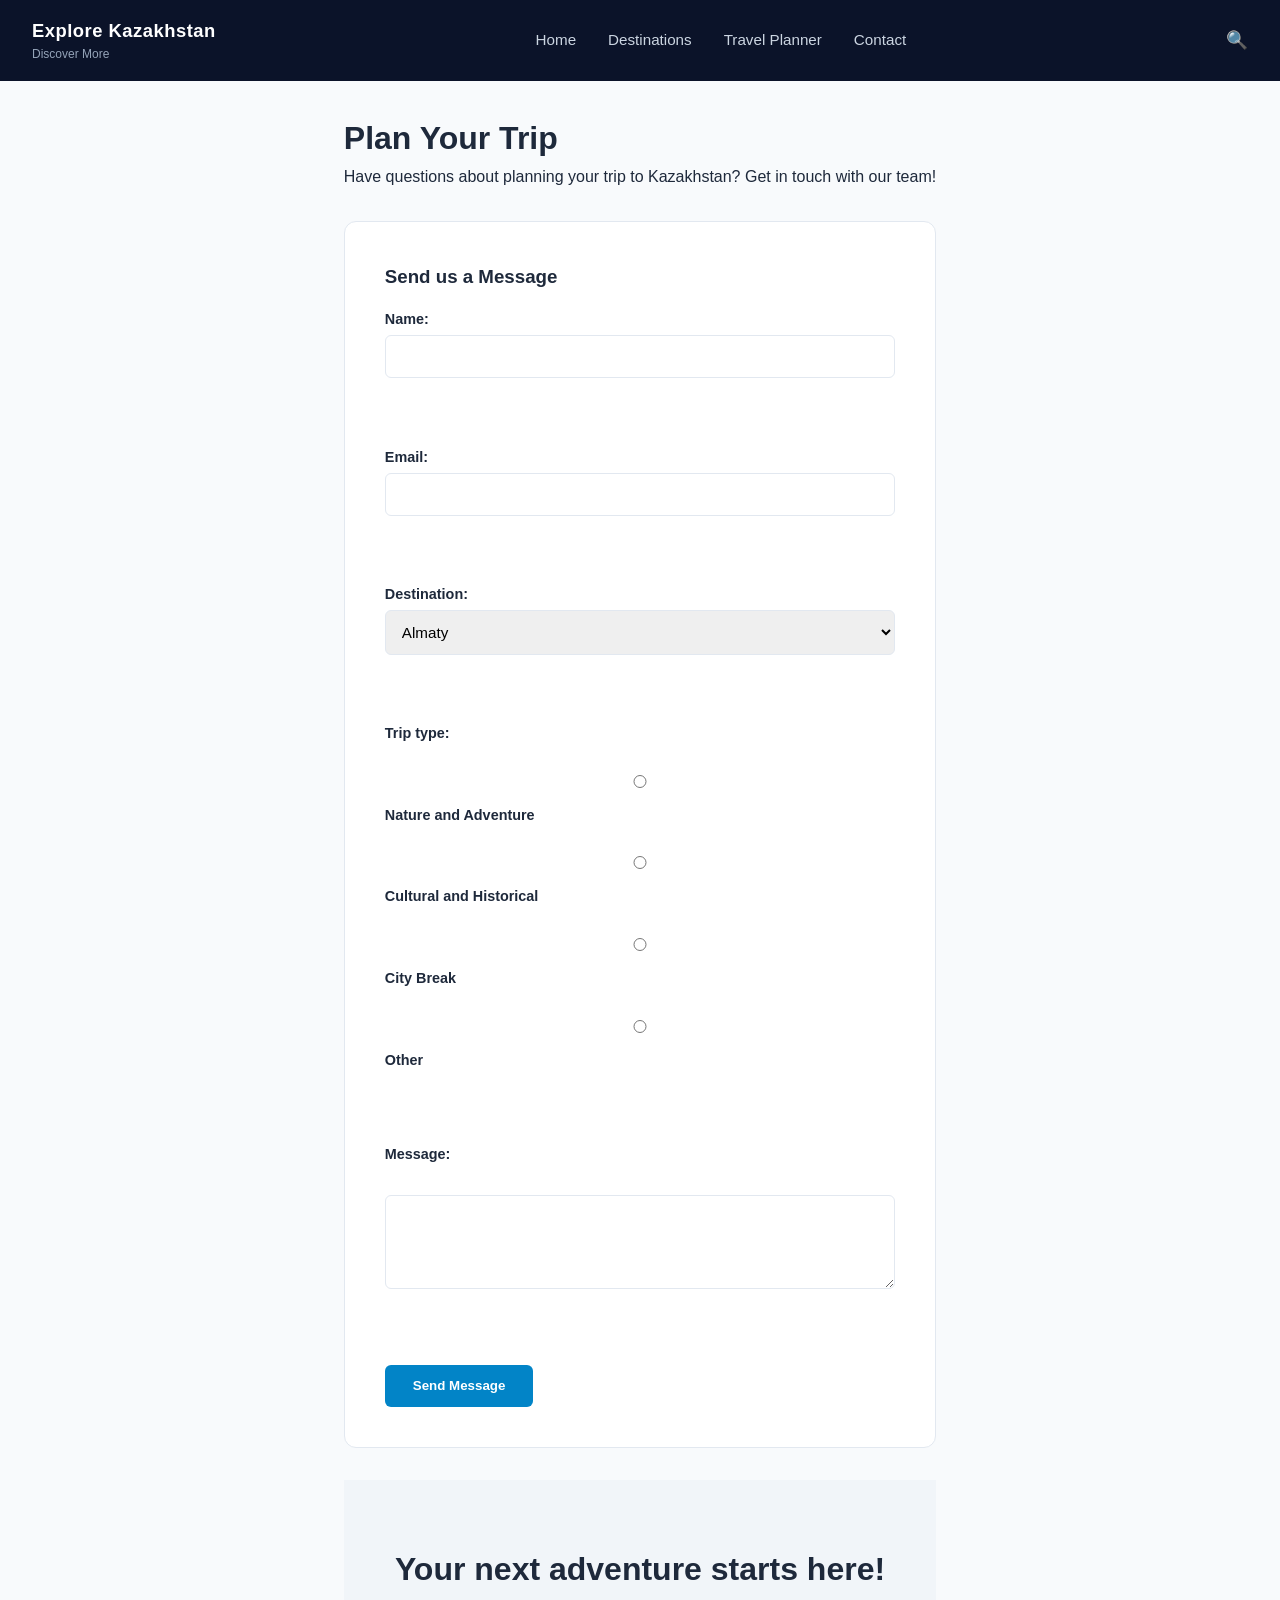
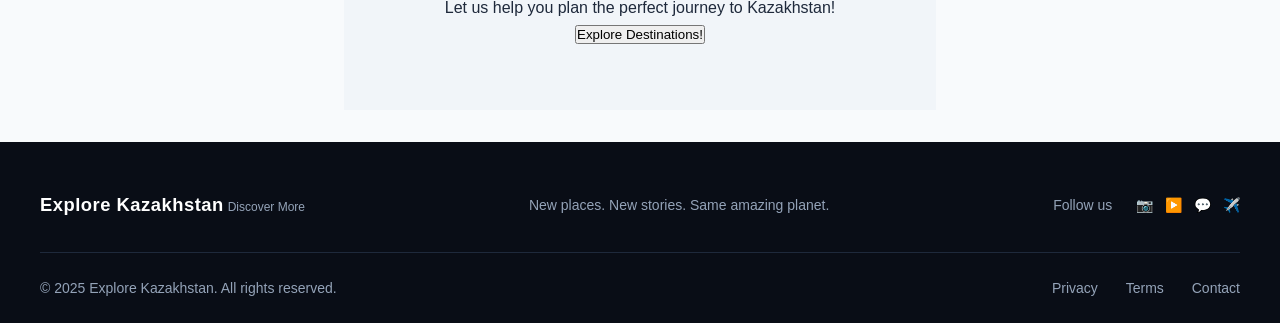
==== contactUs.html @ b7b2be23 "Merge branch 'main' of https://github.com/Asan4ik/web-technologies-assignment-1" ====
<!DOCTYPE html>
<html lang="en">

<head>
    <meta charset="UTF-8">
    <meta name="viewport" content="width=device-width, initial-scale=1.0">
    <title>Contact Us</title>
</head>

<body>

    <header class="navbar">
        <div class="logo">
            <span class="logo-title">Explore Kazakhstan</span>
            <span class="logo-subtitle">Discover More</span>
        </div>
        <nav class="nav-links">
            <a href="#" class="nav-link">Home</a>
            <a href="#" class="nav-link">Destinations</a>
            <a href="#" class="nav-link">Travel Planner</a>
            <a href="#" class="nav-link">Contact</a>
        </nav>
        <div class="search-icon">🔍</div>
    </header>

    <div class="page-container">
        <div class="contact-header">
            <h1>Plan Your Trip</h1>
            <p>Have questions about planning your trip to Kazakhstan? Get in touch with our team!</p>
        </div>
        <div class="contact-section">
            <h3>Send us a Message</h3>
            <div class="contact-form-container">
                <form action="submit_form.php" method="POST">
                    <label for="name">Name:</label>
                    <input type="text" id="name" name="name" required><br><br>

                    <label for="email">Email:</label>
                    <input type="email" id="email" name="email" required><br><br>

                    <label for="destination">Destination:</label>
                    <select id="destination" name="destination" required>
                        <option value="almaty">Almaty</option>
                        <option value="astana">Astana</option>
                        <option value="shymkent">Burabuy</option>
                        <option value="charyn_canyon">Charyn Canyon</option>
                        <option value="other">Other</option>
                    </select><br><br>

                    <label for="trip_type">Trip type:</label><br>
                    <input type="radio" id="nature" name="trip_type" value="nature" required>
                    <label for="nature">Nature and Adventure</label><br>
                    <input type="radio" id="cultural" name="trip_type" value="cultural">
                    <label for="cultural">Cultural and Historical</label><br>
                    <input type="radio" id="city" name="trip_type" value="city">
                    <label for="city">City Break</label><br>
                    <input type="radio" id="other" name="trip_type" value="other">
                    <label for="other">Other</label><br><br>


                    <label for="message">Message:</label><br>
                    <textarea id="message" name="message" rows="4" cols="50" required></textarea><br><br>
                </form>
                <button type="submit">Send Message</button>
            </div>
        </div>
        <div class="cta-section">
            <h1>Your next adventure starts here!</h1>
            <p>Let us help you plan the perfect journey to Kazakhstan!</p>
            <div class="cta-button">
                <button>Explore Destinations!</button>
            </div>
        </div>
    </div>

    <footer class="footer">
        <div class="footer-top">
            <div class="footer-brand">
                <span class="logo-title">Explore Kazakhstan</span>
                <span class="logo-subtitle">Discover More</span>
            </div>
            <p class="footer-motto">New places. New stories. Same amazing planet.</p>
            <div class="social-links">
                <span class="social-label">Follow us</span>
                <div class="social-icons">
                    <a href="#">📷</a>
                    <a href="#">▶️</a>
                    <a href="#">💬</a>
                    <a href="#">✈️</a>
                </div>
            </div>
        </div>
        <div class="footer-bottom">
            <p class="copyright">&copy; 2025 Explore Kazakhstan. All rights reserved.</p>
            <div class="footer-legal">
                <a href="#">Privacy</a>
                <a href="#">Terms</a>
                <a href="#">Contact</a>
            </div>
        </div>
    </footer>
</body>
<link rel="stylesheet" href="assets/css/style.css">
</html>
---- assets/css/style.css ----
/* ==========================================================================
   1. RESET & VARIABLES
   ========================================================================== */
*, *::before, *::after {
    box-sizing: border-box;
    margin: 0;
    padding: 0;
}

:root {
    /* Color Palette */
    --primary-dark: #0f172a;
    --primary-blue: #0284c7;
    --primary-blue-hover: #0369a1;
    --bg-light: #f8fafc;
    --bg-card: #ffffff;
    --text-main: #1e293b;
    --text-muted: #64748b;
    --border-color: #e2e8f0;
    --nav-bg: #0b1329;
    --footer-bg: #090d16;

    /* Typography */
    --font-sans: -apple-system, BlinkMacSystemFont, "Segoe UI", Roboto, Helvetica, Arial, sans-serif;

    /* Layout */
    --max-width: 1200px;
    --radius-sm: 6px;
    --radius-md: 12px;
    --radius-lg: 16px;
    --shadow-sm: 0 1px 3px rgba(0, 0, 0, 0.1);
    --shadow-md: 0 4px 12px rgba(0, 0, 0, 0.08);
}

body {
    font-family: var(--font-sans);
    color: var(--text-main);
    background-color: var(--bg-light);
    line-height: 1.6;
    display: flex;
    flex-direction: column;
    min-height: 100vh;
}

img {
    max-width: 100%;
    height: auto;
    display: block;
}

a {
    text-decoration: none;
    color: inherit;
}

/* ==========================================================================
   2. NAVBAR
   ========================================================================== */
.navbar {
    background-color: var(--nav-bg);
    color: #ffffff;
    display: flex;
    align-items: center;
    justify-content: space-between;
    padding: 1rem 2rem;
    position: sticky;
    top: 0;
    z-index: 1000;
}

.logo {
    display: flex;
    flex-direction: column;
}

.logo-title {
    font-weight: 700;
    font-size: 1.15rem;
    letter-spacing: 0.5px;
}

.logo-subtitle {
    font-size: 0.75rem;
    color: #94a3b8;
}

.nav-links {
    display: flex;
    gap: 2rem;
}

.nav-link {
    color: #cbd5e1;
    font-size: 0.95rem;
    font-weight: 500;
    transition: color 0.2s;
}

.nav-link:hover, .nav-link.active {
    color: #ffffff;
}

.search-icon {
    cursor: pointer;
    font-size: 1.1rem;
}

/* ==========================================================================
   3. HERO & BANNER SECTIONS
   ========================================================================== */
.hero-section, .page-banner {
    position: relative;
    background: linear-gradient(rgba(15, 23, 42, 0.55), rgba(15, 23, 42, 0.55)), 
                url('hero-bg.jpg') center/cover no-repeat;
    color: #ffffff;
    padding: 5rem 2rem;
    text-align: left;
    display: flex;
    justify-content: space-between;
    align-items: flex-end;
    min-height: 380px;
}

.hero-content, .banner-content {
    max-width: var(--max-width);
    margin: 0 auto;
    width: 100%;
}

.hero-title, .banner-title {
    font-size: 3rem;
    font-weight: 800;
    line-height: 1.1;
    margin-bottom: 1rem;
}

.hero-subtitle, .banner-subtitle {
    font-size: 1.15rem;
    color: #e2e8f0;
    margin-bottom: 1.5rem;
    max-width: 600px;
}

.hero-tagline {
    font-style: italic;
    color: #cbd5e1;
    font-size: 1.1rem;
}

/* Buttons */
.btn {
    display: inline-flex;
    align-items: center;
    gap: 0.5rem;
    padding: 0.75rem 1.5rem;
    border-radius: var(--radius-sm);
    font-weight: 600;
    cursor: pointer;
    border: none;
    transition: background-color 0.2s, transform 0.1s;
}

.btn-primary {
    background-color: var(--primary-blue);
    color: #ffffff;
}

.btn-primary:hover {
    background-color: var(--primary-blue-hover);
}

.btn-secondary {
    background-color: var(--primary-dark);
    color: #ffffff;
}

/* ==========================================================================
   4. FEATURES & CARDS
   ========================================================================== */
.features-container {
    max-width: var(--max-width);
    margin: -2rem auto 3rem auto;
    padding: 0 1.5rem;
    display: grid;
    grid-template-columns: repeat(auto-fit, minmax(220px, 1fr));
    gap: 1.5rem;
    position: relative;
    z-index: 10;
}

.feature-card {
    background: var(--bg-card);
    padding: 1.5rem;
    border-radius: var(--radius-md);
    box-shadow: var(--shadow-md);
    text-align: center;
    border: 1px solid var(--border-color);
}

.feature-card .icon {
    font-size: 2rem;
    margin-bottom: 0.75rem;
}

.feature-card h3 {
    font-size: 1.1rem;
    margin-bottom: 0.25rem;
}

.feature-card p {
    color: var(--text-muted);
    font-size: 0.875rem;
}

/* ==========================================================================
   5. DESTINATIONS SECTION
   ========================================================================== */
.destinations-section {
    max-width: var(--max-width);
    margin: 3rem auto;
    padding: 0 1.5rem;
}

.section-header {
    display: flex;
    justify-content: space-between;
    align-items: flex-end;
    margin-bottom: 2rem;
}

.section-title {
    font-size: 1.85rem;
    font-weight: 700;
}

.section-subtitle {
    color: var(--text-muted);
    font-size: 0.95rem;
}

.view-all-link {
    color: var(--primary-blue);
    font-weight: 600;
}

.destinations-grid {
    display: grid;
    grid-template-columns: repeat(auto-fill, minmax(260px, 1fr));
    gap: 1.5rem;
}

.destinations-grid.grid-3-col {
    grid-template-columns: repeat(3, 1fr);
}

.card {
    background: var(--bg-card);
    border-radius: var(--radius-md);
    overflow: hidden;
    box-shadow: var(--shadow-sm);
    border: 1px solid var(--border-color);
    display: flex;
    flex-direction: column;
}

.card-img {
    width: 100%;
    height: 180px;
    object-fit: cover;
}

.card-body {
    padding: 1.25rem;
    display: flex;
    flex-direction: column;
    flex-grow: 1;
}

.card-title {
    font-size: 1.15rem;
    margin-bottom: 0.5rem;
}

.card-text {
    font-size: 0.875rem;
    color: var(--text-muted);
    margin-bottom: 1rem;
    flex-grow: 1;
}

.card-meta {
    display: flex;
    justify-content: space-between;
    align-items: center;
    font-size: 0.8rem;
}

.location-tag {
    color: var(--text-muted);
}

.card-link {
    color: var(--primary-blue);
    font-weight: 600;
}

/* ==========================================================================
   6. INFO & HIGHLIGHTS SECTIONS
   ========================================================================== */
.info-section, .highlights-section {
    max-width: var(--max-width);
    margin: 3rem auto;
    padding: 0 1.5rem;
    display: grid;
    grid-template-columns: 1fr 1fr;
    gap: 2rem;
}

.quote-card, .image-quote-card {
    background: linear-gradient(rgba(15, 23, 42, 0.7), rgba(15, 23, 42, 0.7)), url('quote-bg.jpg') center/cover;
    border-radius: var(--radius-md);
    padding: 2.5rem;
    color: #ffffff;
    display: flex;
    align-items: center;
    justify-content: center;
    text-align: center;
}

.quote-text {
    font-size: 1.25rem;
    font-style: italic;
    line-height: 1.6;
}

.facts-card, .highlights-card {
    background: var(--bg-card);
    border-radius: var(--radius-md);
    padding: 1.75rem;
    border: 1px solid var(--border-color);
}

.facts-title, .highlights-title {
    font-size: 1.25rem;
    margin-bottom: 1rem;
}

.facts-table {
    width: 100%;
    border-collapse: collapse;
}

.facts-table tr {
    border-bottom: 1px solid var(--border-color);
}

.facts-table tr:last-child {
    border-bottom: none;
}

.facts-table th, .facts-table td {
    padding: 0.6rem 0;
    text-align: left;
    font-size: 0.9rem;
}

.facts-table th {
    color: var(--text-muted);
    font-weight: 500;
    width: 45%;
}

.highlights-list {
    list-style: none;
}

.highlights-list li {
    padding: 0.5rem 0;
    font-size: 0.95rem;
    display: flex;
    align-items: center;
    gap: 0.5rem;
}

.highlights-list li::before {
    content: "✓";
    color: #10b981;
    font-weight: bold;
}

/* ==========================================================================
   7. CALL TO ACTION & FOOTER
   ========================================================================== */
.cta-section {
    background-color: #f1f5f9;
    text-align: center;
    padding: 4rem 1.5rem;
    margin-top: auto;
}

.cta-title {
    font-size: 2rem;
    margin-bottom: 0.75rem;
}

.cta-subtitle {
    color: var(--text-muted);
    max-width: 600px;
    margin: 0 auto 1.5rem auto;
}

.footer {
    background-color: var(--footer-bg);
    color: #94a3b8;
    padding: 3rem 2rem 1.5rem 2rem;
    font-size: 0.875rem;
}

.footer-top {
    max-width: var(--max-width);
    margin: 0 auto;
    display: flex;
    justify-content: space-between;
    align-items: center;
    padding-bottom: 2rem;
    border-bottom: 1px solid #1e293b;
}

.footer-brand .logo-title {
    color: #ffffff;
}

.social-links {
    display: flex;
    align-items: center;
    gap: 1rem;
}

.social-icons a {
    margin-left: 0.5rem;
}

.footer-bottom {
    max-width: var(--max-width);
    margin: 1.5rem auto 0 auto;
    display: flex;
    justify-content: space-between;
    align-items: center;
}

.footer-legal a {
    margin-left: 1.5rem;
    color: #94a3b8;
}

/* ==========================================================================
   8. TRAVEL GUIDE & CONTACT PAGE SPECIFICS
   ========================================================================== */
.page-container {
    max-width: var(--max-width);
    margin: 2rem auto;
    padding: 0 1.5rem;
}

.visit-section, .tips-section {
    display: grid;
    grid-template-columns: 1fr 1fr;
    gap: 2rem;
    align-items: center;
    margin: 3rem 0;
}

.visit-image img, .tips-image img {
    border-radius: var(--radius-md);
    width: 100%;
    height: 240px;
    object-fit: cover;
}

/* Cost Table */
.cost-section {
    margin: 3rem 0;
}

.cost-table table {
    width: 100%;
    border-collapse: collapse;
    background: var(--bg-card);
    border-radius: var(--radius-md);
    overflow: hidden;
    box-shadow: var(--shadow-sm);
    margin-top: 1rem;
}

.cost-table th {
    background-color: var(--primary-dark);
    color: #ffffff;
    padding: 0.85rem;
    text-align: left;
}

.cost-table td {
    padding: 0.85rem;
    border-bottom: 1px solid var(--border-color);
}

/* Transport Grid */
.transport-grid {
    display: grid;
    grid-template-columns: repeat(auto-fit, minmax(220px, 1fr));
    gap: 1.5rem;
    margin-top: 1.5rem;
}

.transport-card, .transport-grid > div {
    background: var(--bg-card);
    border-radius: var(--radius-md);
    overflow: hidden;
    border: 1px solid var(--border-color);
}

.transport-image img {
    width: 100%;
    height: 140px;
    object-fit: cover;
}

.transport-content {
    padding: 1rem;
}

/* Contact Us */
.contact-section {
    background: var(--bg-card);
    padding: 2.5rem;
    border-radius: var(--radius-md);
    border: 1px solid var(--border-color);
    max-width: 650px;
    margin: 2rem auto;
}

.contact-form-container form {
    display: flex;
    flex-direction: column;
}

.contact-form-container label {
    font-weight: 600;
    margin-top: 1rem;
    margin-bottom: 0.25rem;
    font-size: 0.9rem;
}

.contact-form-container input[type="text"],
.contact-form-container input[type="email"],
.contact-form-container select,
.contact-form-container textarea {
    width: 100%;
    padding: 0.75rem;
    border: 1px solid var(--border-color);
    border-radius: var(--radius-sm);
    font-family: inherit;
    font-size: 0.95rem;
}

.contact-form-container button {
    margin-top: 1.5rem;
    background-color: var(--primary-blue);
    color: #ffffff;
    border: none;
    padding: 0.85rem 1.75rem;
    border-radius: var(--radius-sm);
    font-weight: 600;
    cursor: pointer;
    align-self: flex-start;
}

.contact-form-container button:hover {
    background-color: var(--primary-blue-hover);
}

/* ==========================================================================
   9. RESPONSIVE OVERRIDES
   ========================================================================== */
@media (max-width: 768px) {
    .info-section, .highlights-section, .destinations-grid.grid-3-col {
        grid-template-columns: 1fr;
    }
    .navbar {
        flex-direction: column;
        gap: 1rem;
    }
}
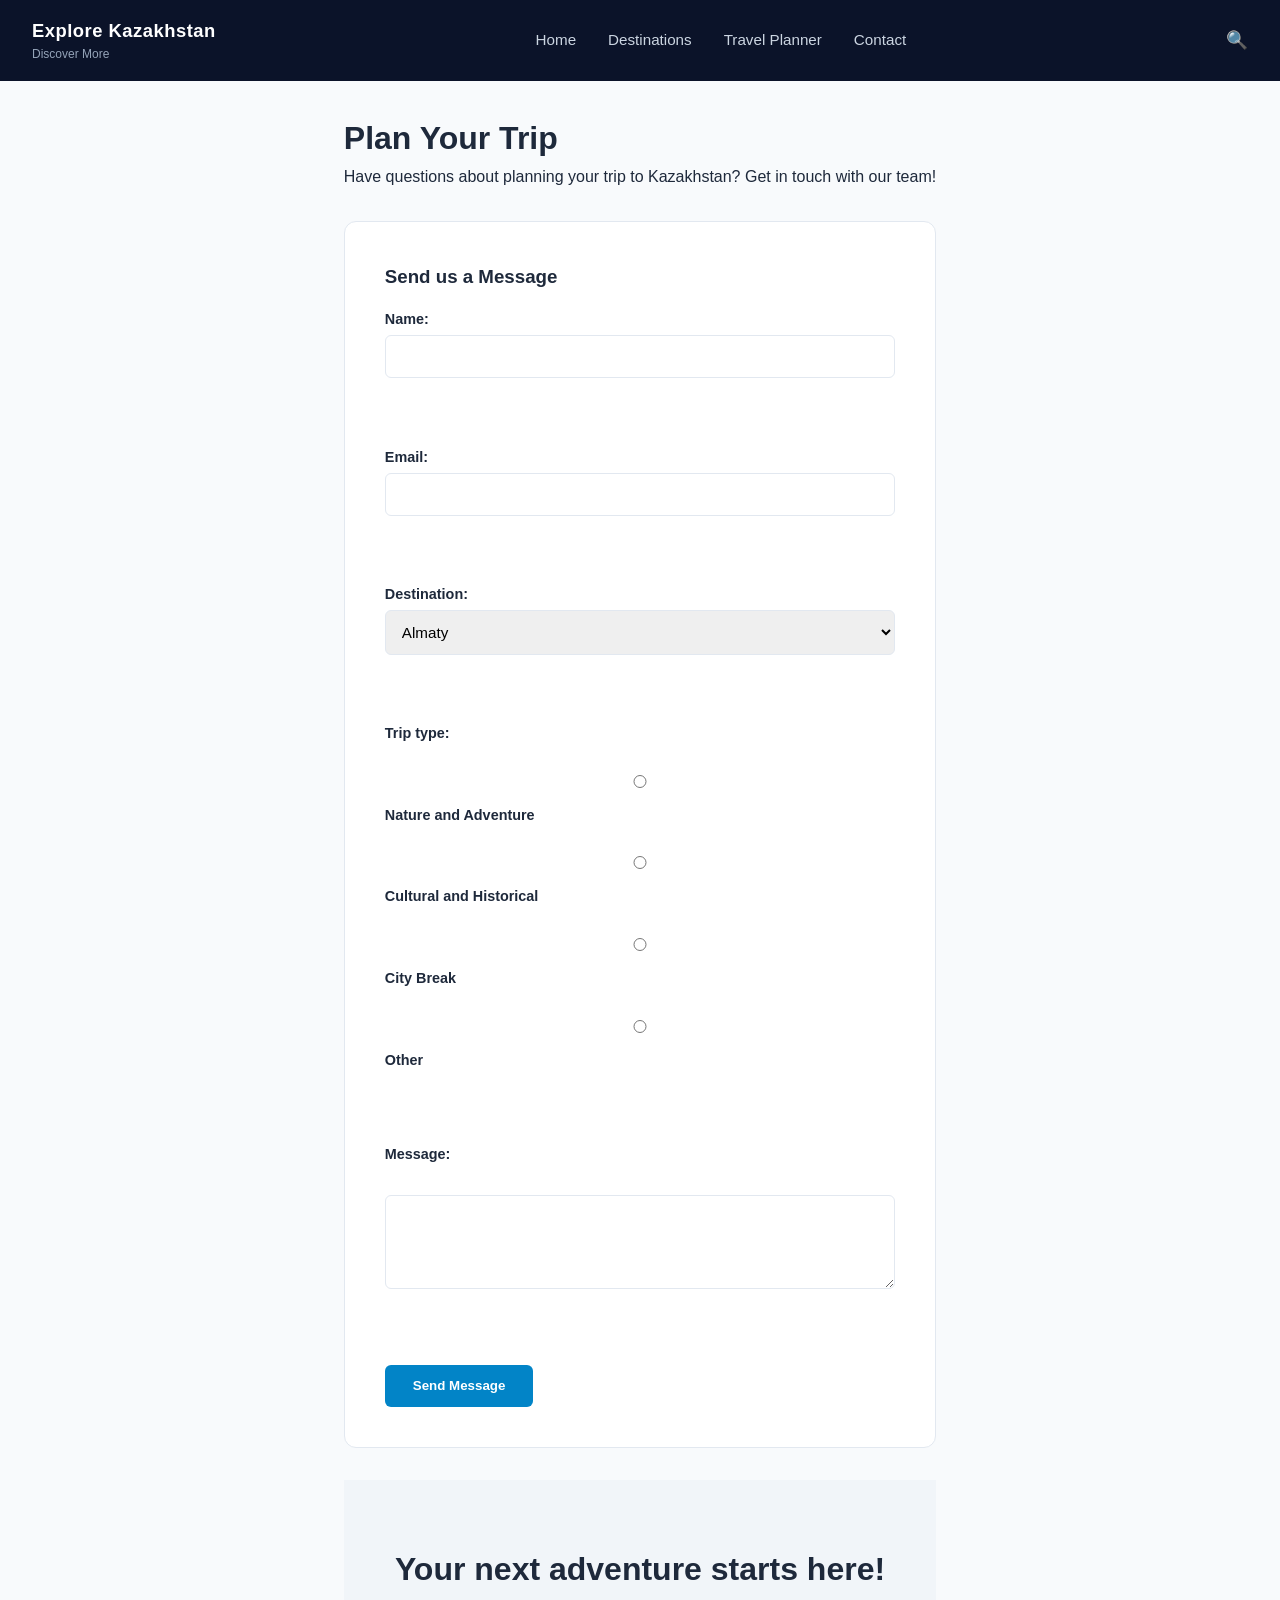
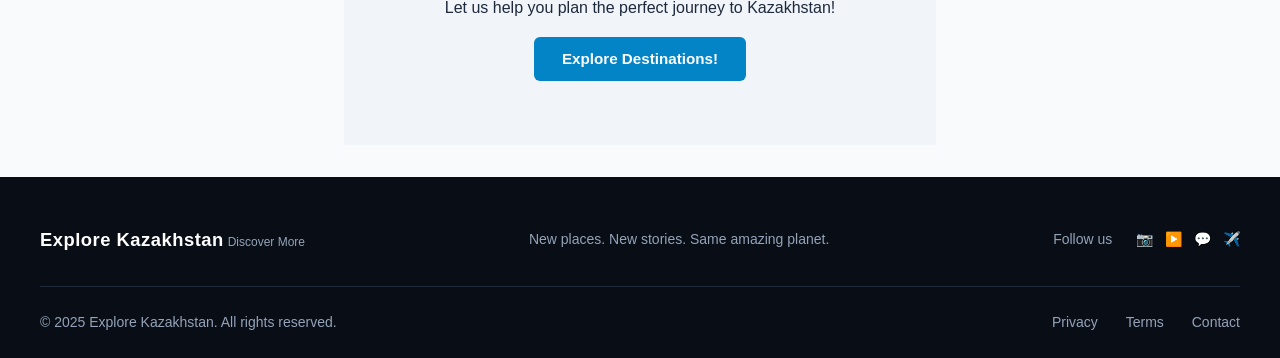
==== commit 0e6c9687: "prepared navbar, added new destinations, added new button, added css link to travelGuide.html and co" ====
--- a/contactUs.html
+++ b/contactUs.html
@@ -5,6 +5,7 @@
     <meta charset="UTF-8">
     <meta name="viewport" content="width=device-width, initial-scale=1.0">
     <title>Contact Us</title>
+    <link rel="stylesheet" href="assets/css/style.css">
 </head>
 
 <body>
@@ -15,10 +16,10 @@
             <span class="logo-subtitle">Discover More</span>
         </div>
         <nav class="nav-links">
-            <a href="#" class="nav-link">Home</a>
-            <a href="#" class="nav-link">Destinations</a>
-            <a href="#" class="nav-link">Travel Planner</a>
-            <a href="#" class="nav-link">Contact</a>
+            <a href="index.html" class="nav-link">Home</a>
+            <a href="destinations.html" class="nav-link">Destinations</a>
+            <a href="travelPlanner.html" class="nav-link">Travel Planner</a>
+            <a href="contactUs.html" class="nav-link">Contact</a>
         </nav>
         <div class="search-icon">🔍</div>
     </header>
@@ -67,9 +68,7 @@
         <div class="cta-section">
             <h1>Your next adventure starts here!</h1>
             <p>Let us help you plan the perfect journey to Kazakhstan!</p>
-            <div class="cta-button">
-                <button>Explore Destinations!</button>
-            </div>
+            <button class="cta-button">Explore Destinations!</button>
         </div>
     </div>
 
@@ -101,4 +100,5 @@
     </footer>
 </body>
 <link rel="stylesheet" href="assets/css/style.css">
+
 </html>
--- a/assets/css/style.css
+++ b/assets/css/style.css
@@ -1,7 +1,9 @@
 /* ==========================================================================
    1. RESET & VARIABLES
    ========================================================================== */
-*, *::before, *::after {
+*,
+*::before,
+*::after {
     box-sizing: border-box;
     margin: 0;
     padding: 0;
@@ -96,7 +98,8 @@
     transition: color 0.2s;
 }
 
-.nav-link:hover, .nav-link.active {
+.nav-link:hover,
+.nav-link.active {
     color: #ffffff;
 }
 
@@ -108,10 +111,11 @@
 /* ==========================================================================
    3. HERO & BANNER SECTIONS
    ========================================================================== */
-.hero-section, .page-banner {
+.hero-section,
+.page-banner {
     position: relative;
-    background: linear-gradient(rgba(15, 23, 42, 0.55), rgba(15, 23, 42, 0.55)), 
-                url('hero-bg.jpg') center/cover no-repeat;
+    background: linear-gradient(rgba(15, 23, 42, 0.55), rgba(15, 23, 42, 0.55)),
+        url('hero-bg.jpg') center/cover no-repeat;
     color: #ffffff;
     padding: 5rem 2rem;
     text-align: left;
@@ -121,20 +125,23 @@
     min-height: 380px;
 }
 
-.hero-content, .banner-content {
+.hero-content,
+.banner-content {
     max-width: var(--max-width);
     margin: 0 auto;
     width: 100%;
 }
 
-.hero-title, .banner-title {
+.hero-title,
+.banner-title {
     font-size: 3rem;
     font-weight: 800;
     line-height: 1.1;
     margin-bottom: 1rem;
 }
 
-.hero-subtitle, .banner-subtitle {
+.hero-subtitle,
+.banner-subtitle {
     font-size: 1.15rem;
     color: #e2e8f0;
     margin-bottom: 1.5rem;
@@ -307,7 +314,8 @@
 /* ==========================================================================
    6. INFO & HIGHLIGHTS SECTIONS
    ========================================================================== */
-.info-section, .highlights-section {
+.info-section,
+.highlights-section {
     max-width: var(--max-width);
     margin: 3rem auto;
     padding: 0 1.5rem;
@@ -316,7 +324,8 @@
     gap: 2rem;
 }
 
-.quote-card, .image-quote-card {
+.quote-card,
+.image-quote-card {
     background: linear-gradient(rgba(15, 23, 42, 0.7), rgba(15, 23, 42, 0.7)), url('quote-bg.jpg') center/cover;
     border-radius: var(--radius-md);
     padding: 2.5rem;
@@ -333,14 +342,16 @@
     line-height: 1.6;
 }
 
-.facts-card, .highlights-card {
+.facts-card,
+.highlights-card {
     background: var(--bg-card);
     border-radius: var(--radius-md);
     padding: 1.75rem;
     border: 1px solid var(--border-color);
 }
 
-.facts-title, .highlights-title {
+.facts-title,
+.highlights-title {
     font-size: 1.25rem;
     margin-bottom: 1rem;
 }
@@ -358,7 +369,8 @@
     border-bottom: none;
 }
 
-.facts-table th, .facts-table td {
+.facts-table th,
+.facts-table td {
     padding: 0.6rem 0;
     text-align: left;
     font-size: 0.9rem;
@@ -398,6 +410,23 @@
     margin-top: auto;
 }
 
+.cta-button {
+    background-color: var(--primary-blue);
+    color: #ffffff;
+    border: none;
+    padding: 0.85rem 1.75rem;
+    border-radius: var(--radius-sm);
+    font-weight: 600;
+    font-size: 0.95rem;
+    cursor: pointer;
+    margin-top: 1rem;
+    transition: background-color 0.2s;
+}
+
+.cta-button:hover {
+    background-color: var(--primary-blue-hover);
+}
+
 .cta-title {
     font-size: 2rem;
     margin-bottom: 0.75rem;
@@ -462,7 +491,8 @@
     padding: 0 1.5rem;
 }
 
-.visit-section, .tips-section {
+.visit-section,
+.tips-section {
     display: grid;
     grid-template-columns: 1fr 1fr;
     gap: 2rem;
@@ -470,7 +500,8 @@
     margin: 3rem 0;
 }
 
-.visit-image img, .tips-image img {
+.visit-image img,
+.tips-image img {
     border-radius: var(--radius-md);
     width: 100%;
     height: 240px;
@@ -512,7 +543,8 @@
     margin-top: 1.5rem;
 }
 
-.transport-card, .transport-grid > div {
+.transport-card,
+.transport-grid>div {
     background: var(--bg-card);
     border-radius: var(--radius-md);
     overflow: hidden;
@@ -579,13 +611,20 @@
     background-color: var(--primary-blue-hover);
 }
 
+
+
+
 /* ==========================================================================
    9. RESPONSIVE OVERRIDES
    ========================================================================== */
 @media (max-width: 768px) {
-    .info-section, .highlights-section, .destinations-grid.grid-3-col {
+
+    .info-section,
+    .highlights-section,
+    .destinations-grid.grid-3-col {
         grid-template-columns: 1fr;
     }
+
     .navbar {
         flex-direction: column;
         gap: 1rem;
--- a/assets/css/style.css
+++ b/assets/css/style.css
@@ -1,7 +1,9 @@
 /* ==========================================================================
    1. RESET & VARIABLES
    ========================================================================== */
-*, *::before, *::after {
+*,
+*::before,
+*::after {
     box-sizing: border-box;
     margin: 0;
     padding: 0;
@@ -96,7 +98,8 @@
     transition: color 0.2s;
 }
 
-.nav-link:hover, .nav-link.active {
+.nav-link:hover,
+.nav-link.active {
     color: #ffffff;
 }
 
@@ -108,10 +111,11 @@
 /* ==========================================================================
    3. HERO & BANNER SECTIONS
    ========================================================================== */
-.hero-section, .page-banner {
+.hero-section,
+.page-banner {
     position: relative;
-    background: linear-gradient(rgba(15, 23, 42, 0.55), rgba(15, 23, 42, 0.55)), 
-                url('hero-bg.jpg') center/cover no-repeat;
+    background: linear-gradient(rgba(15, 23, 42, 0.55), rgba(15, 23, 42, 0.55)),
+        url('hero-bg.jpg') center/cover no-repeat;
     color: #ffffff;
     padding: 5rem 2rem;
     text-align: left;
@@ -121,20 +125,23 @@
     min-height: 380px;
 }
 
-.hero-content, .banner-content {
+.hero-content,
+.banner-content {
     max-width: var(--max-width);
     margin: 0 auto;
     width: 100%;
 }
 
-.hero-title, .banner-title {
+.hero-title,
+.banner-title {
     font-size: 3rem;
     font-weight: 800;
     line-height: 1.1;
     margin-bottom: 1rem;
 }
 
-.hero-subtitle, .banner-subtitle {
+.hero-subtitle,
+.banner-subtitle {
     font-size: 1.15rem;
     color: #e2e8f0;
     margin-bottom: 1.5rem;
@@ -307,7 +314,8 @@
 /* ==========================================================================
    6. INFO & HIGHLIGHTS SECTIONS
    ========================================================================== */
-.info-section, .highlights-section {
+.info-section,
+.highlights-section {
     max-width: var(--max-width);
     margin: 3rem auto;
     padding: 0 1.5rem;
@@ -316,7 +324,8 @@
     gap: 2rem;
 }
 
-.quote-card, .image-quote-card {
+.quote-card,
+.image-quote-card {
     background: linear-gradient(rgba(15, 23, 42, 0.7), rgba(15, 23, 42, 0.7)), url('quote-bg.jpg') center/cover;
     border-radius: var(--radius-md);
     padding: 2.5rem;
@@ -333,14 +342,16 @@
     line-height: 1.6;
 }
 
-.facts-card, .highlights-card {
+.facts-card,
+.highlights-card {
     background: var(--bg-card);
     border-radius: var(--radius-md);
     padding: 1.75rem;
     border: 1px solid var(--border-color);
 }
 
-.facts-title, .highlights-title {
+.facts-title,
+.highlights-title {
     font-size: 1.25rem;
     margin-bottom: 1rem;
 }
@@ -358,7 +369,8 @@
     border-bottom: none;
 }
 
-.facts-table th, .facts-table td {
+.facts-table th,
+.facts-table td {
     padding: 0.6rem 0;
     text-align: left;
     font-size: 0.9rem;
@@ -398,6 +410,23 @@
     margin-top: auto;
 }
 
+.cta-button {
+    background-color: var(--primary-blue);
+    color: #ffffff;
+    border: none;
+    padding: 0.85rem 1.75rem;
+    border-radius: var(--radius-sm);
+    font-weight: 600;
+    font-size: 0.95rem;
+    cursor: pointer;
+    margin-top: 1rem;
+    transition: background-color 0.2s;
+}
+
+.cta-button:hover {
+    background-color: var(--primary-blue-hover);
+}
+
 .cta-title {
     font-size: 2rem;
     margin-bottom: 0.75rem;
@@ -462,7 +491,8 @@
     padding: 0 1.5rem;
 }
 
-.visit-section, .tips-section {
+.visit-section,
+.tips-section {
     display: grid;
     grid-template-columns: 1fr 1fr;
     gap: 2rem;
@@ -470,7 +500,8 @@
     margin: 3rem 0;
 }
 
-.visit-image img, .tips-image img {
+.visit-image img,
+.tips-image img {
     border-radius: var(--radius-md);
     width: 100%;
     height: 240px;
@@ -512,7 +543,8 @@
     margin-top: 1.5rem;
 }
 
-.transport-card, .transport-grid > div {
+.transport-card,
+.transport-grid>div {
     background: var(--bg-card);
     border-radius: var(--radius-md);
     overflow: hidden;
@@ -579,13 +611,20 @@
     background-color: var(--primary-blue-hover);
 }
 
+
+
+
 /* ==========================================================================
    9. RESPONSIVE OVERRIDES
    ========================================================================== */
 @media (max-width: 768px) {
-    .info-section, .highlights-section, .destinations-grid.grid-3-col {
+
+    .info-section,
+    .highlights-section,
+    .destinations-grid.grid-3-col {
         grid-template-columns: 1fr;
     }
+
     .navbar {
         flex-direction: column;
         gap: 1rem;
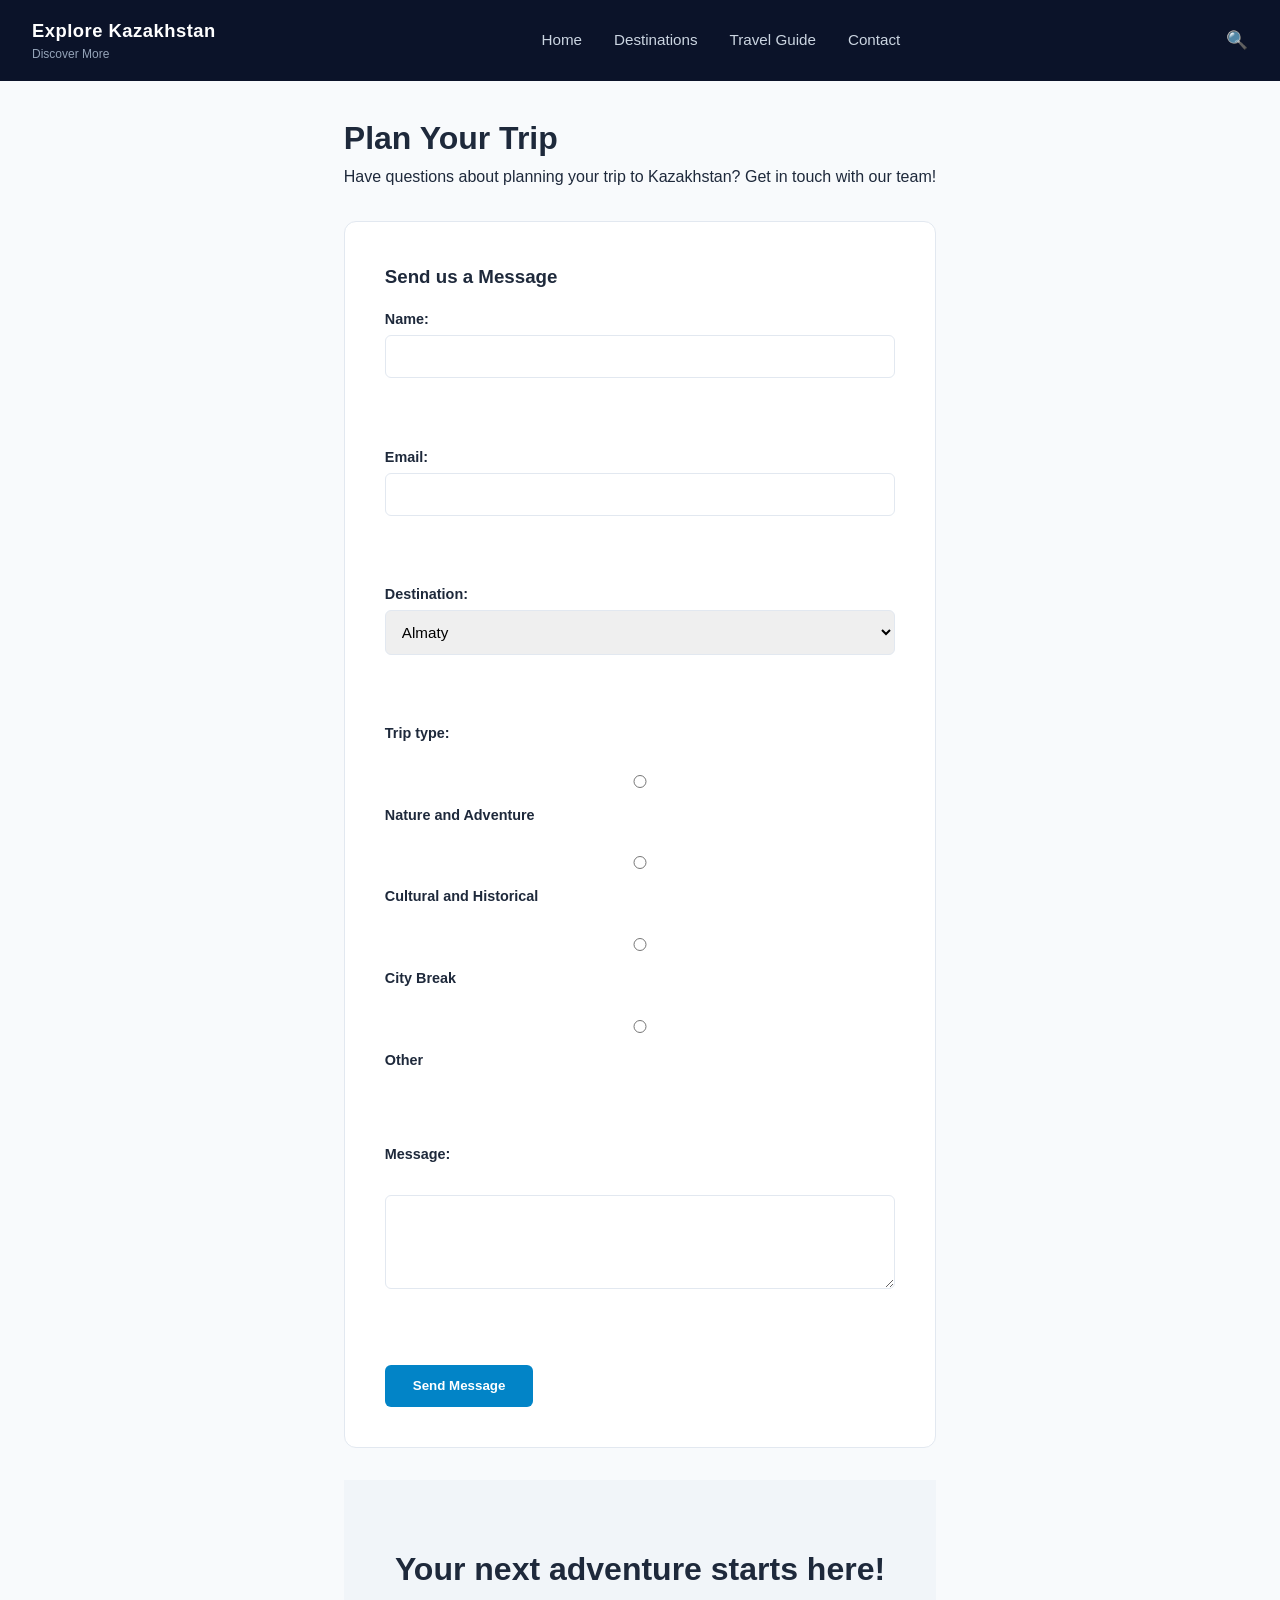
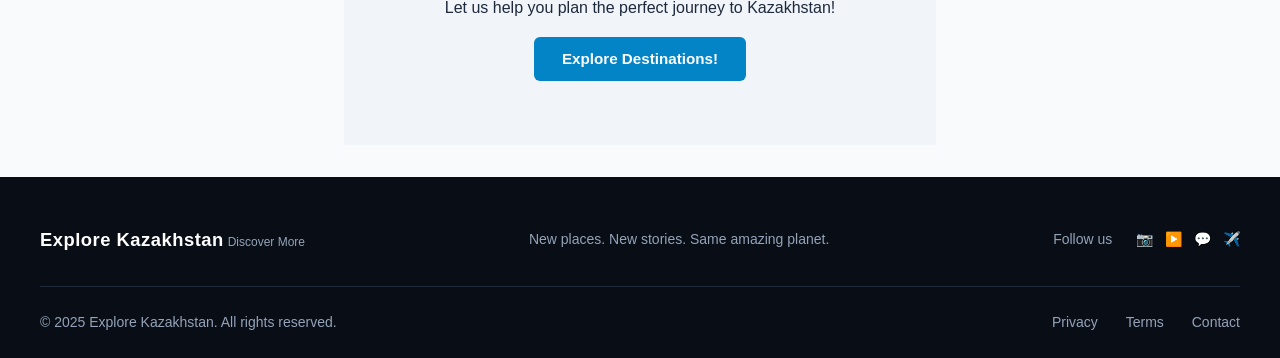
==== commit 62976012: "Changed navbar of travelGuide" ====
--- a/contactUs.html
+++ b/contactUs.html
@@ -18,7 +18,7 @@
         <nav class="nav-links">
             <a href="index.html" class="nav-link">Home</a>
             <a href="destinations.html" class="nav-link">Destinations</a>
-            <a href="travelPlanner.html" class="nav-link">Travel Planner</a>
+            <a href="travelGuide.html" class="nav-link">Travel Guide</a>
             <a href="contactUs.html" class="nav-link">Contact</a>
         </nav>
         <div class="search-icon">🔍</div>
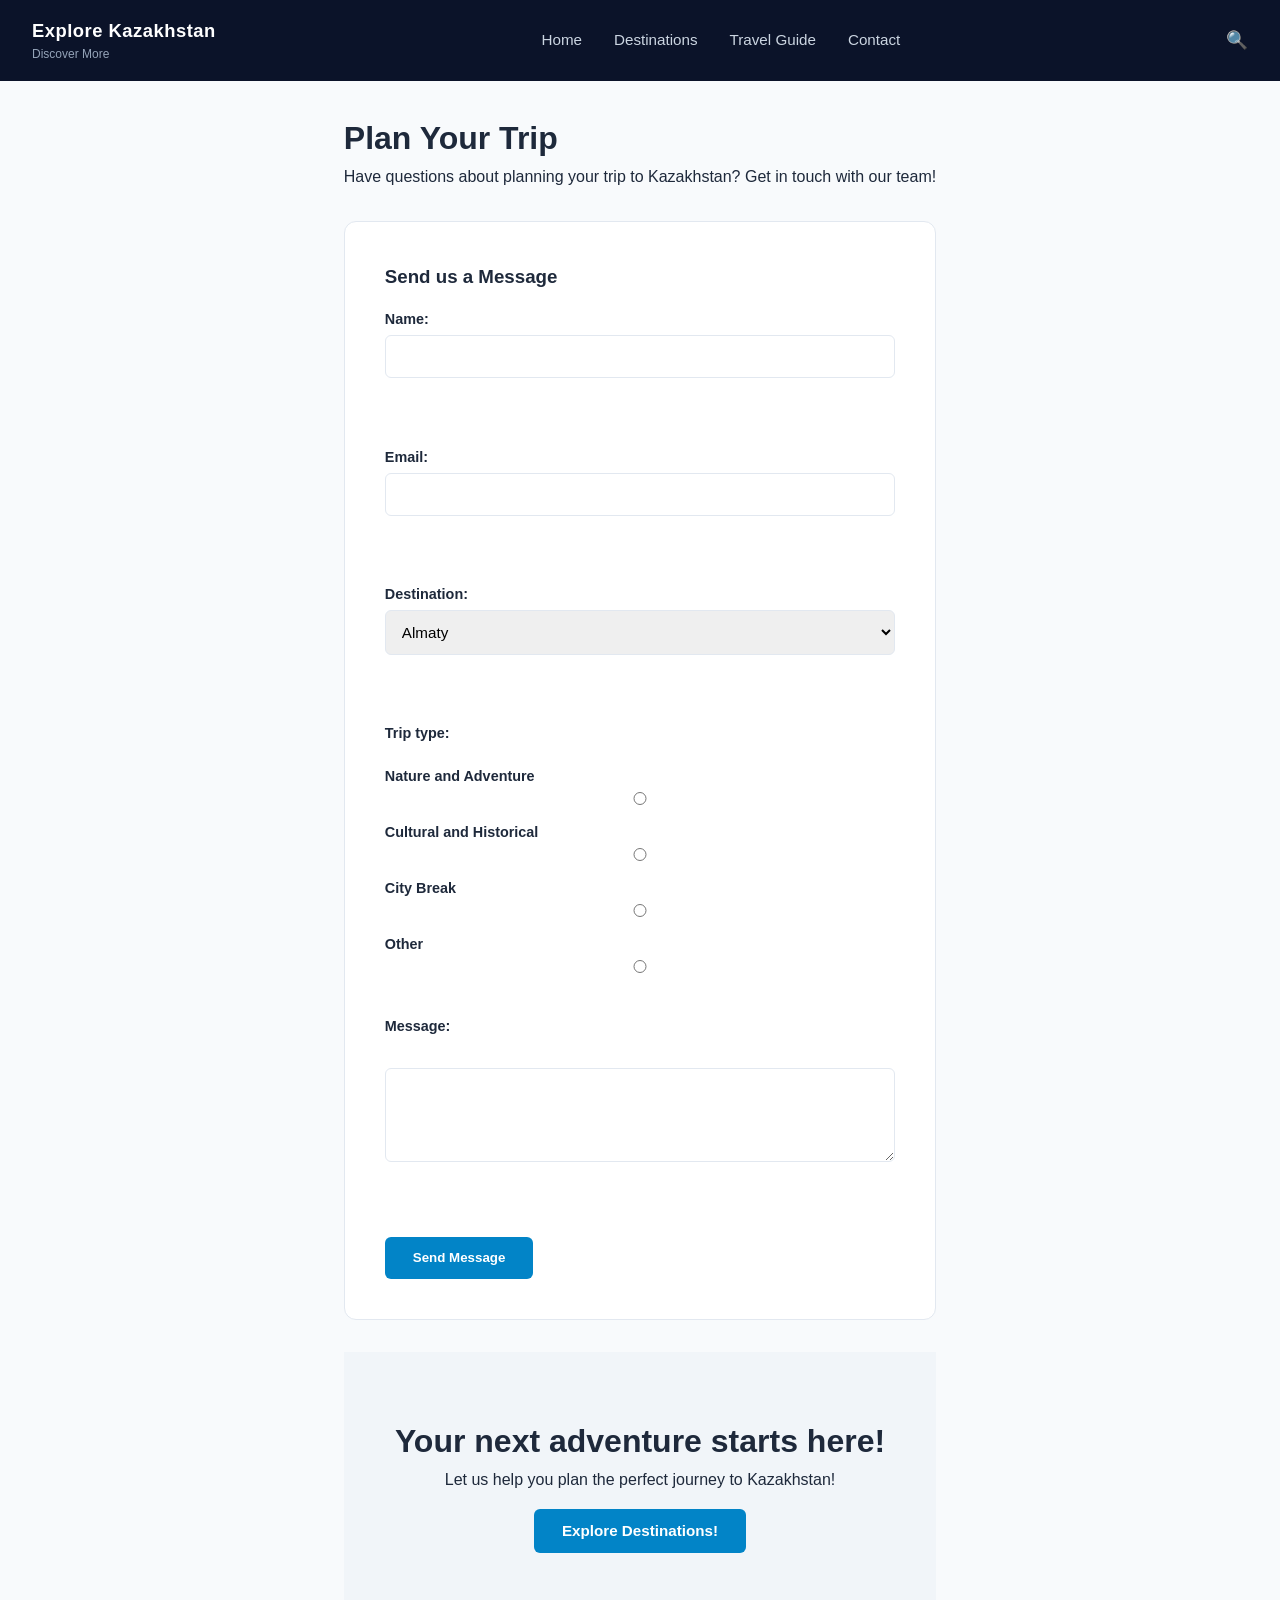
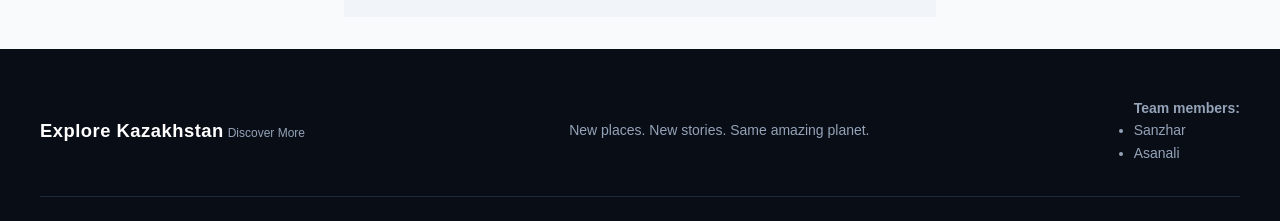
==== commit 9bf2e42d: "images and bug fixes for the travel guide and contact us pages." ====
--- a/contactUs.html
+++ b/contactUs.html
@@ -48,15 +48,20 @@
                         <option value="other">Other</option>
                     </select><br><br>
 
-                    <label for="trip_type">Trip type:</label><br>
+                    <label for="trip_type">Trip type:</label>
+
+                    <label for="nature">Nature and Adventure</label>
                     <input type="radio" id="nature" name="trip_type" value="nature" required>
-                    <label for="nature">Nature and Adventure</label><br>
+
+                    <label for="cultural">Cultural and Historical</label>
                     <input type="radio" id="cultural" name="trip_type" value="cultural">
-                    <label for="cultural">Cultural and Historical</label><br>
+
+
+                    <label for="city">City Break</label>
                     <input type="radio" id="city" name="trip_type" value="city">
-                    <label for="city">City Break</label><br>
-                    <input type="radio" id="other" name="trip_type" value="other">
-                    <label for="other">Other</label><br><br>
+
+                    <label for="other">Other</label>
+                    <input type="radio" id="other" name="trip_type" value="other"><br>
 
 
                     <label for="message">Message:</label><br>
@@ -80,25 +85,17 @@
             </div>
             <p class="footer-motto">New places. New stories. Same amazing planet.</p>
             <div class="social-links">
-                <span class="social-label">Follow us</span>
                 <div class="social-icons">
-                    <a href="#">📷</a>
-                    <a href="#">▶️</a>
-                    <a href="#">💬</a>
-                    <a href="#">✈️</a>
+                    <h4>Team members:</h4>
+                    <ul>
+                        <li>Sanzhar</li>
+                        <li>Asanali</li>
+                    </ul>
                 </div>
-            </div>
-        </div>
-        <div class="footer-bottom">
-            <p class="copyright">&copy; 2025 Explore Kazakhstan. All rights reserved.</p>
-            <div class="footer-legal">
-                <a href="#">Privacy</a>
-                <a href="#">Terms</a>
-                <a href="#">Contact</a>
             </div>
         </div>
     </footer>
 </body>
-<link rel="stylesheet" href="assets/css/style.css">
+
 
 </html>
--- a/assets/css/style.css
+++ b/assets/css/style.css
@@ -115,7 +115,7 @@
 .page-banner {
     position: relative;
     background: linear-gradient(rgba(15, 23, 42, 0.55), rgba(15, 23, 42, 0.55)),
-        url('hero-bg.jpg') center/cover no-repeat;
+        url('') center/cover no-repeat;
     color: #ffffff;
     padding: 5rem 2rem;
     text-align: left;
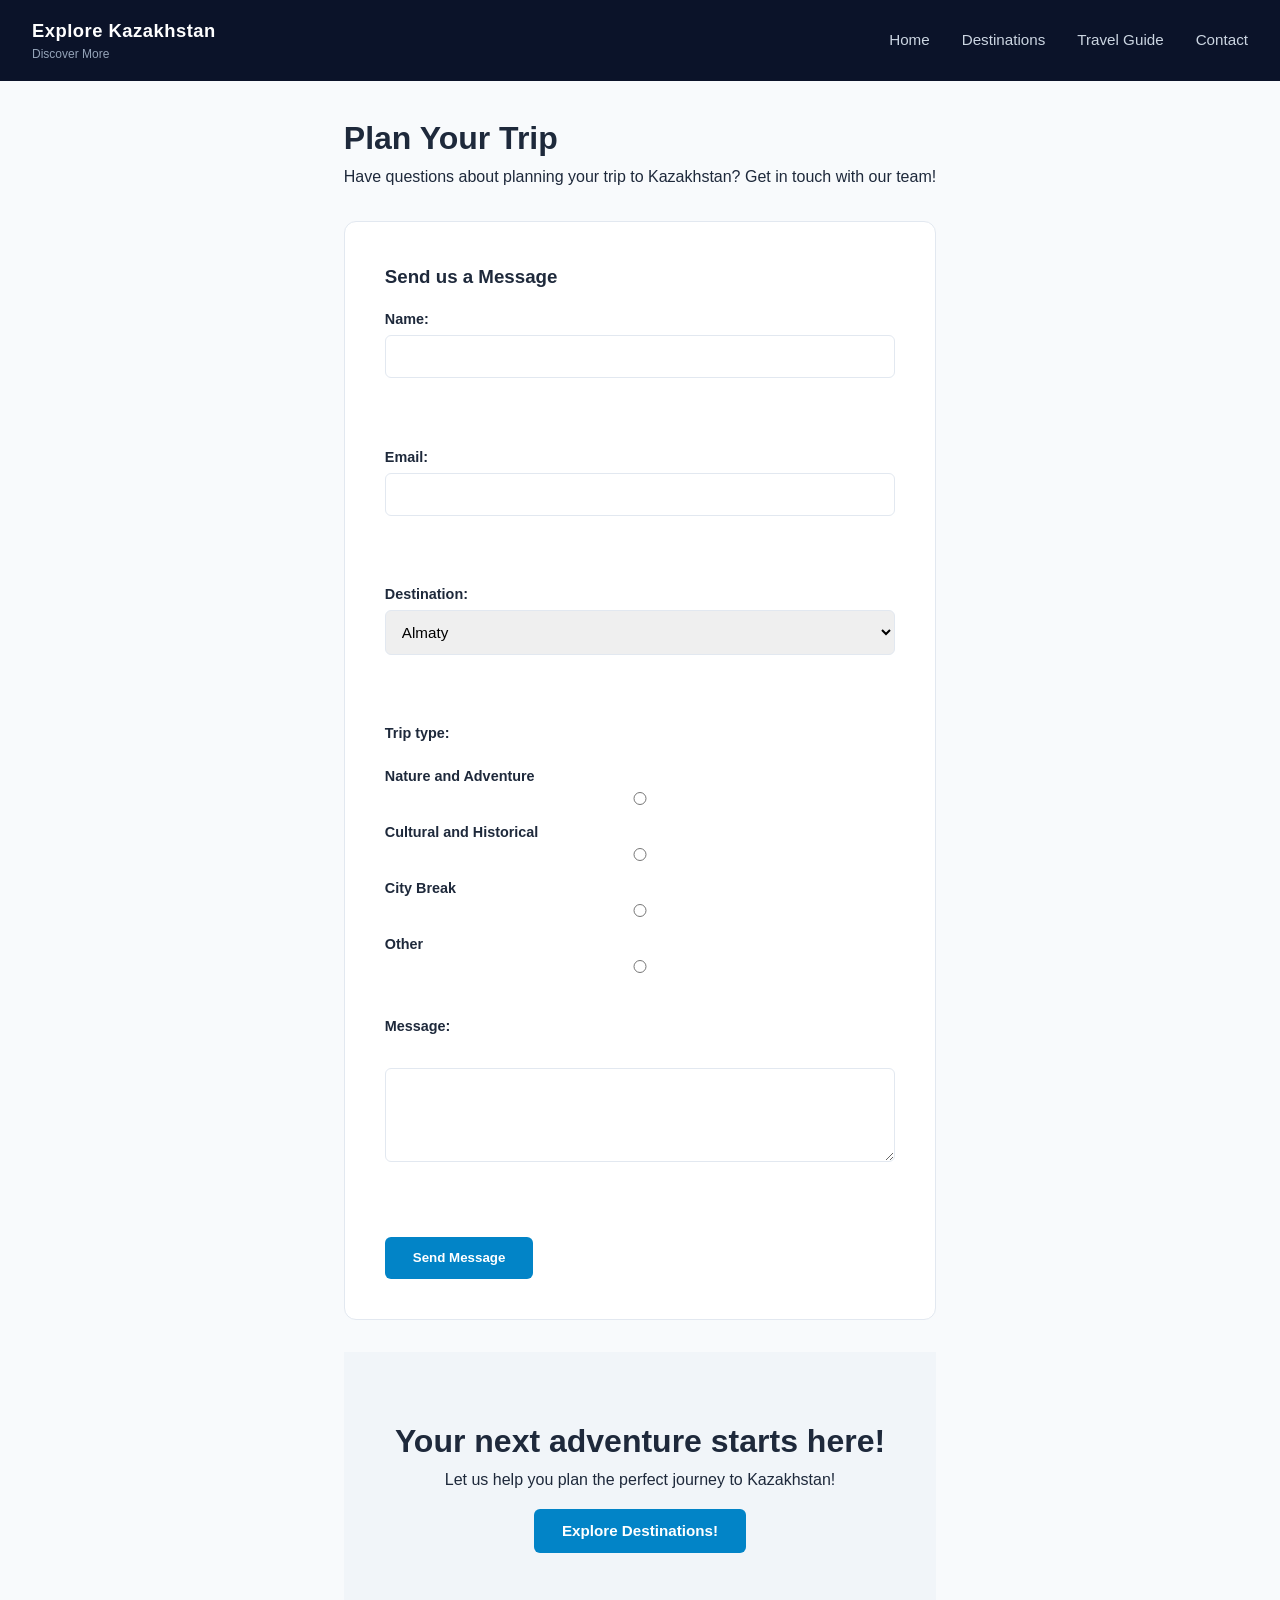
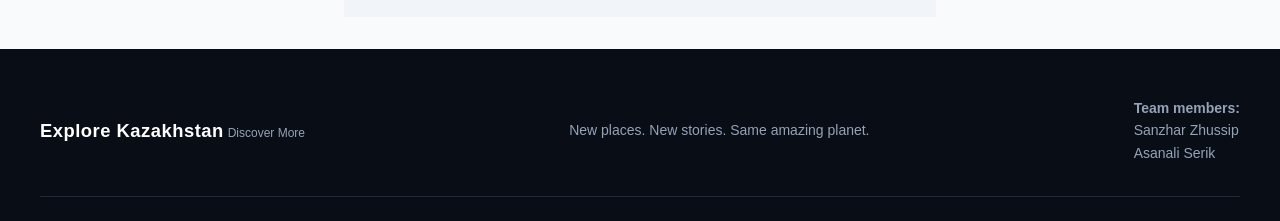
==== commit 23f98aec: "changes" ====
--- a/contactUs.html
+++ b/contactUs.html
@@ -21,7 +21,6 @@
             <a href="travelGuide.html" class="nav-link">Travel Guide</a>
             <a href="contactUs.html" class="nav-link">Contact</a>
         </nav>
-        <div class="search-icon">🔍</div>
     </header>
 
     <div class="page-container">
@@ -87,9 +86,9 @@
             <div class="social-links">
                 <div class="social-icons">
                     <h4>Team members:</h4>
-                    <ul>
-                        <li>Sanzhar</li>
-                        <li>Asanali</li>
+                    <ul class="team-members">
+                        <li>Sanzhar Zhussip</li>
+                        <li>Asanali Serik</li>
                     </ul>
                 </div>
             </div>
--- a/assets/css/style.css
+++ b/assets/css/style.css
@@ -611,7 +611,9 @@
     background-color: var(--primary-blue-hover);
 }
 
-
+.team-members {
+    list-style: none;
+}
 
 
 /* ==========================================================================
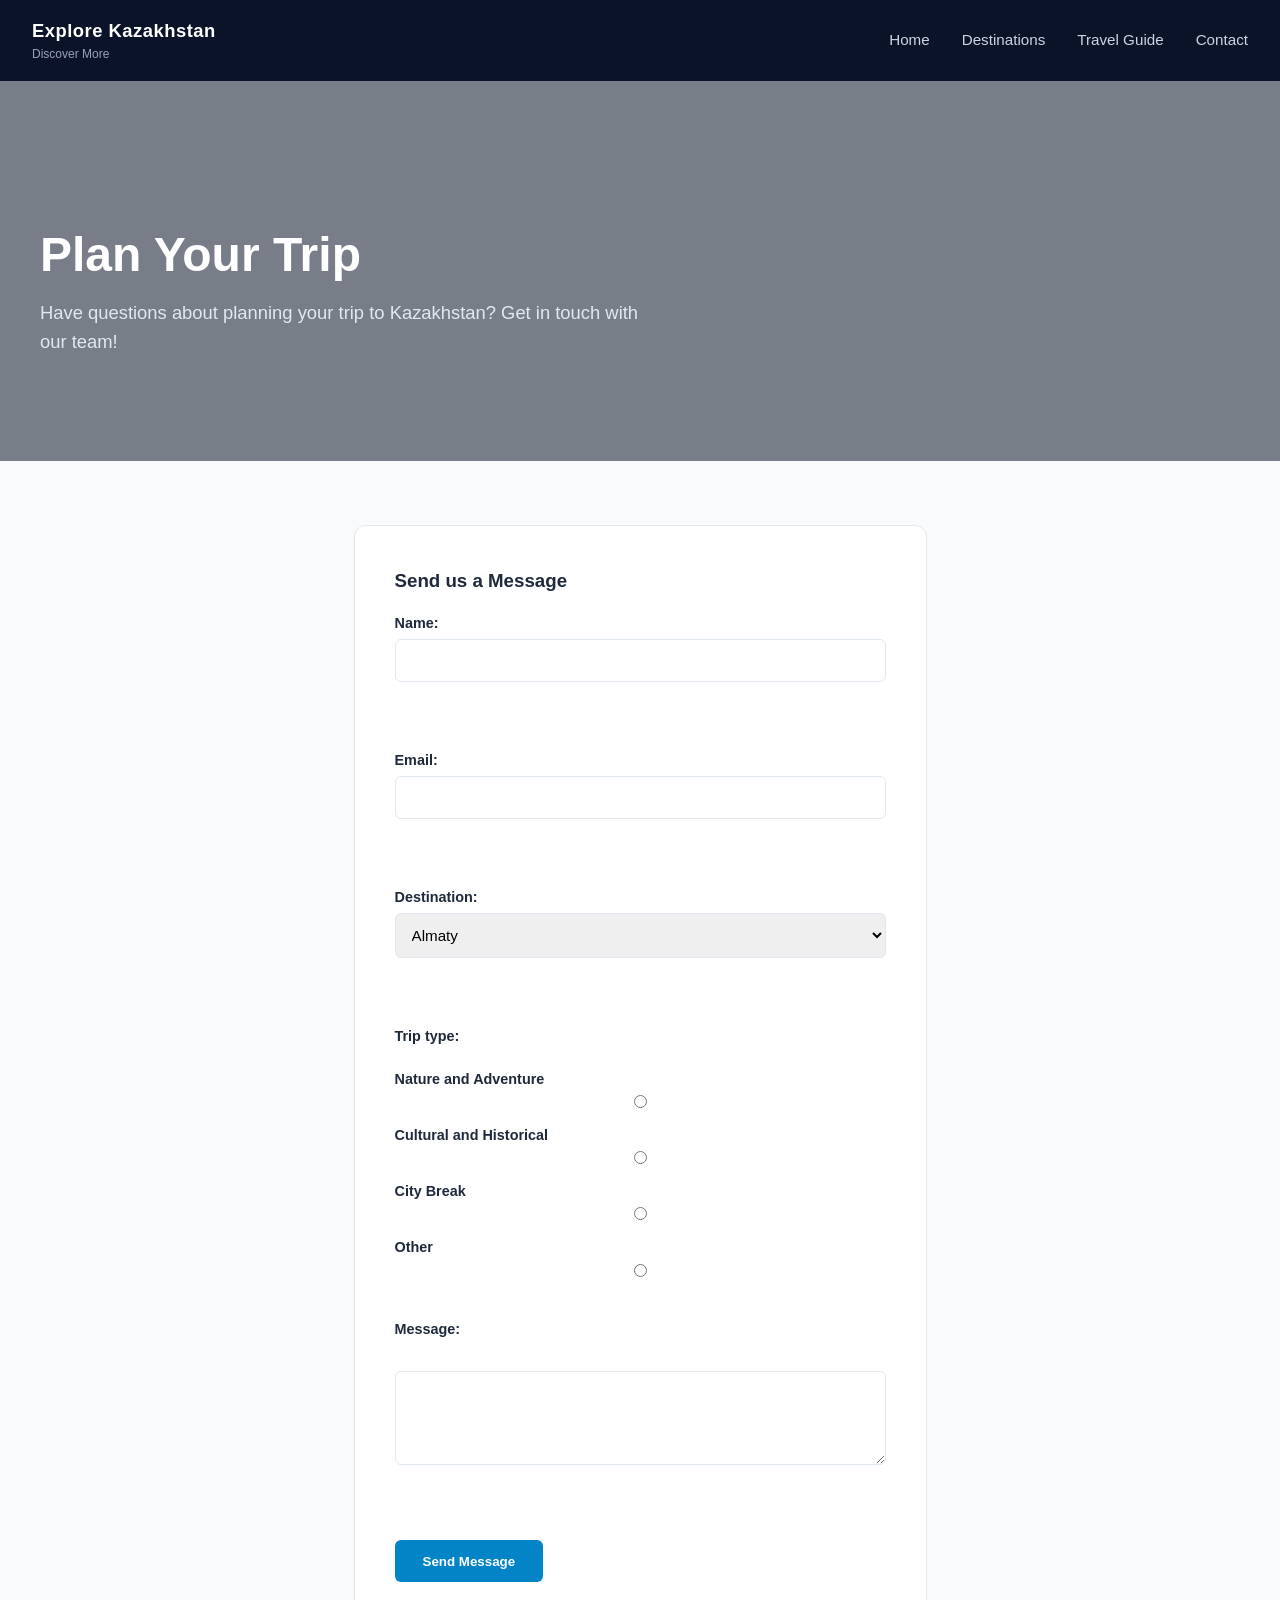
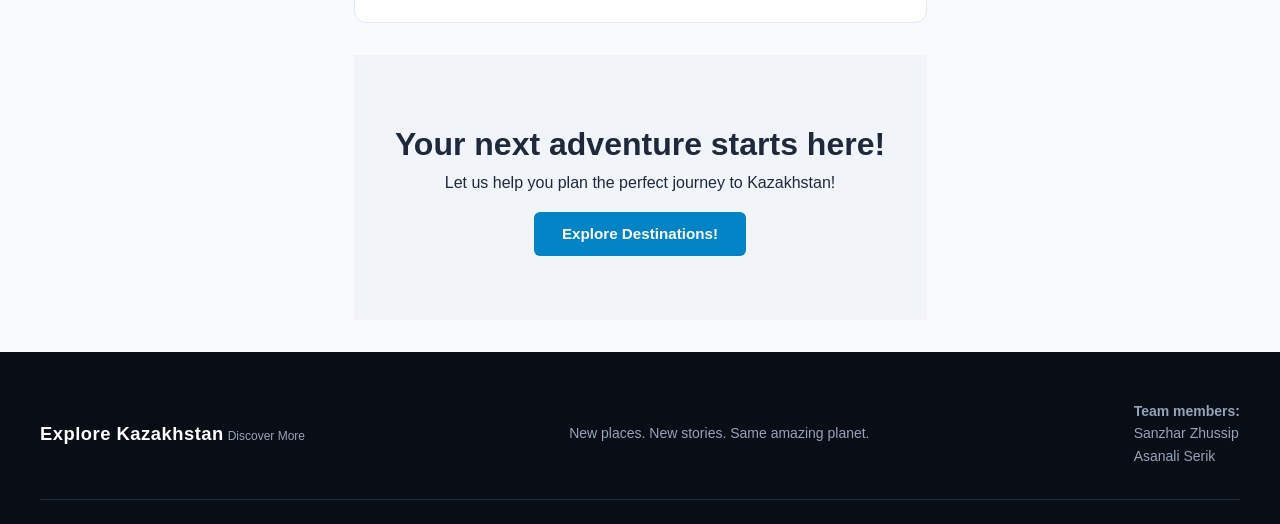
==== commit beae94a8: "new commits" ====
--- a/contactUs.html
+++ b/contactUs.html
@@ -23,11 +23,18 @@
         </nav>
     </header>
 
+
+    <section class="page-banner">
+        <div class="banner-content">
+            <h1 class="banner-title">Plan Your Trip</h1>
+            <p class="banner-subtitle">
+                Have questions about planning your trip to Kazakhstan?
+                Get in touch with our team!
+            </p>
+        </div>
+    </section>
+
     <div class="page-container">
-        <div class="contact-header">
-            <h1>Plan Your Trip</h1>
-            <p>Have questions about planning your trip to Kazakhstan? Get in touch with our team!</p>
-        </div>
         <div class="contact-section">
             <h3>Send us a Message</h3>
             <div class="contact-form-container">
--- a/assets/css/style.css
+++ b/assets/css/style.css
@@ -114,8 +114,6 @@
 .hero-section,
 .page-banner {
     position: relative;
-    background: linear-gradient(rgba(15, 23, 42, 0.55), rgba(15, 23, 42, 0.55)),
-        url('') center/cover no-repeat;
     color: #ffffff;
     padding: 5rem 2rem;
     text-align: left;
@@ -123,6 +121,16 @@
     justify-content: space-between;
     align-items: flex-end;
     min-height: 380px;
+}
+
+.hero-section {
+    background: linear-gradient(rgba(15, 23, 42, 0.55), rgba(15, 23, 42, 0.55)),
+        url('https://www.goworldtravel.com/wp-content/uploads/2024/07/Astana-Kazakhstan-Feature-Imgae-from-Canva.jpg') center/cover no-repeat;
+}
+
+.page-banner {
+    background: linear-gradient(rgba(15, 23, 42, 0.55), rgba(15, 23, 42, 0.55)),
+        url('https://2021-2025.state.gov/wp-content/uploads/2019/04/Kazakhstan-2426x1406.jpg') center/cover no-repeat;
 }
 
 .hero-content,
@@ -180,6 +188,7 @@
     background-color: var(--primary-dark);
     color: #ffffff;
 }
+
 
 /* ==========================================================================
    4. FEATURES & CARDS
@@ -326,7 +335,7 @@
 
 .quote-card,
 .image-quote-card {
-    background: linear-gradient(rgba(15, 23, 42, 0.7), rgba(15, 23, 42, 0.7)), url('quote-bg.jpg') center/cover;
+    background: linear-gradient(rgba(15, 23, 42, 0.7), rgba(15, 23, 42, 0.7)), url('https://2021-2025.state.gov/wp-content/uploads/2019/04/Kazakhstan-2426x1406.jpg') center/cover;
     border-radius: var(--radius-md);
     padding: 2.5rem;
     color: #ffffff;
@@ -403,7 +412,7 @@
 /* ==========================================================================
    7. CALL TO ACTION & FOOTER
    ========================================================================== */
-.cta-section {
+.page-container .cta-section {
     background-color: #f1f5f9;
     text-align: center;
     padding: 4rem 1.5rem;
@@ -489,6 +498,11 @@
     max-width: var(--max-width);
     margin: 2rem auto;
     padding: 0 1.5rem;
+}
+
+.page-container .contact-header {
+    text-align: center;
+    margin-bottom: 2rem;
 }
 
 .visit-section,
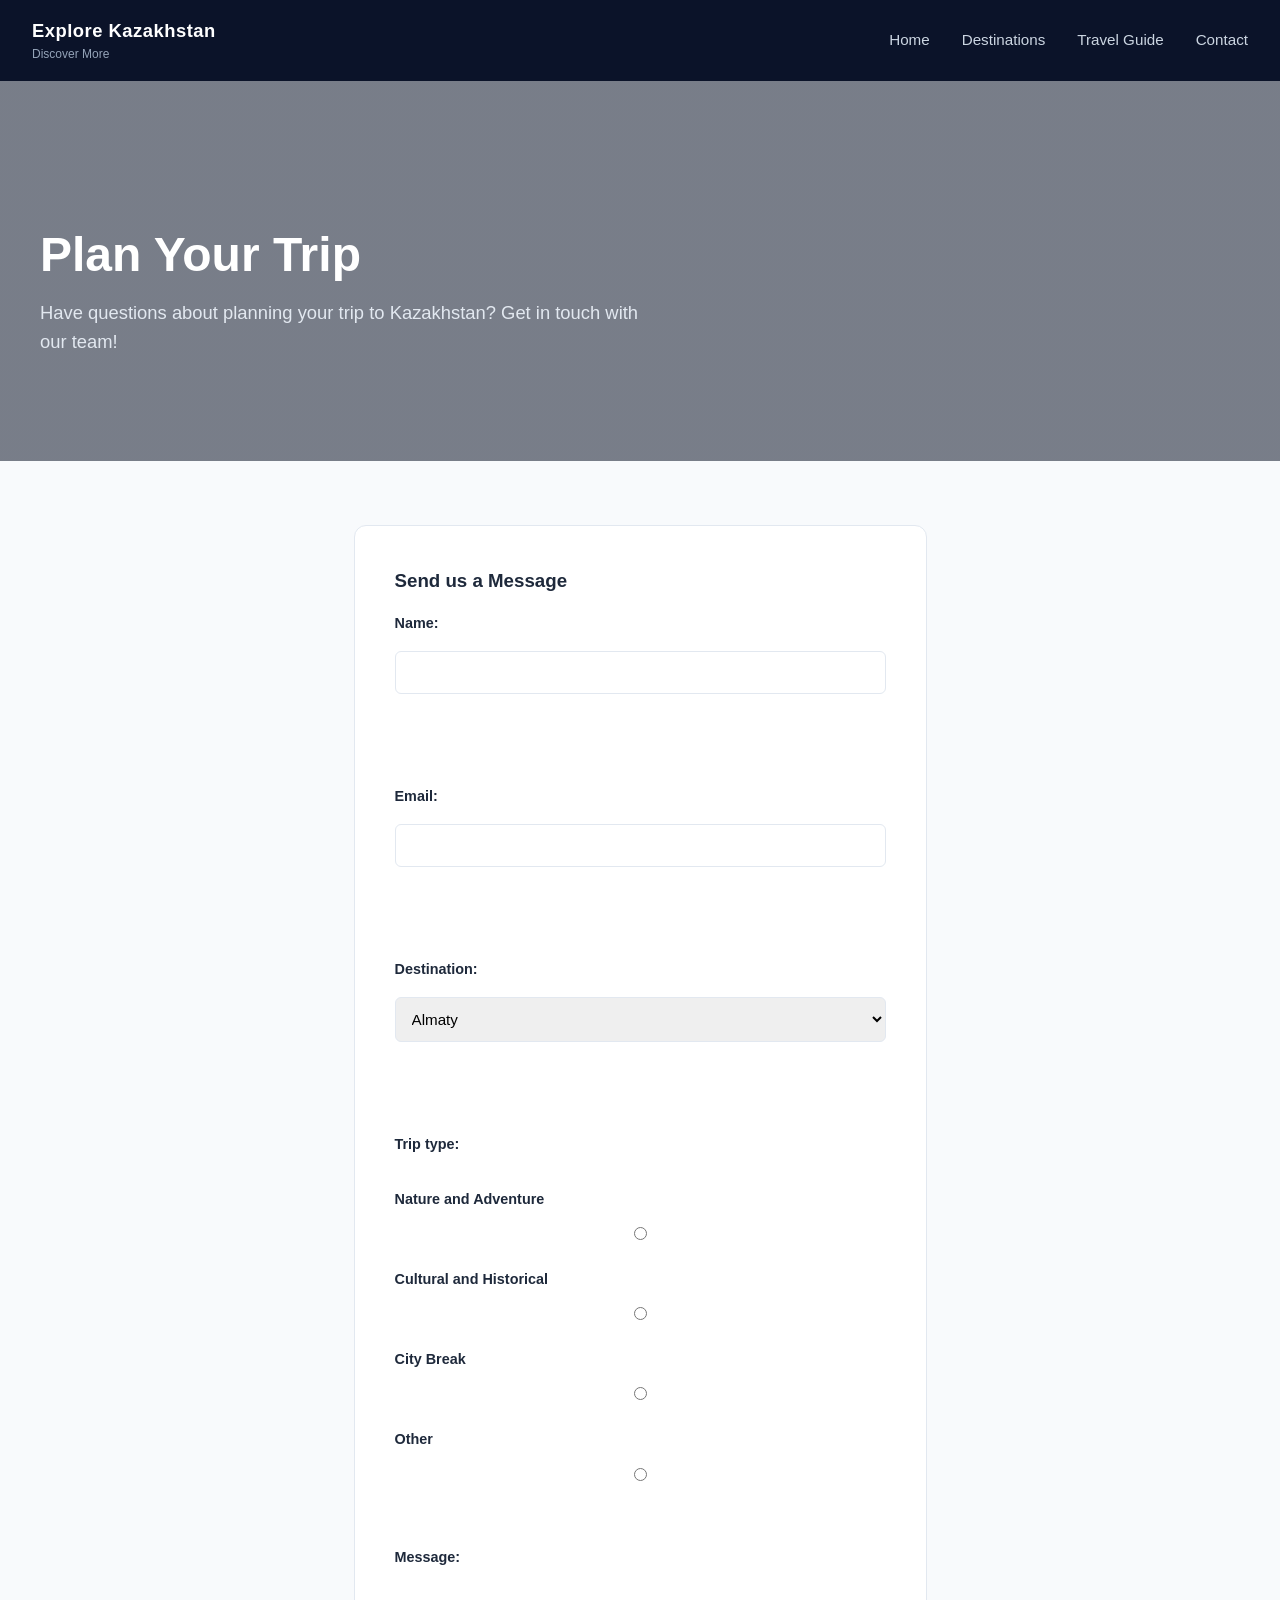
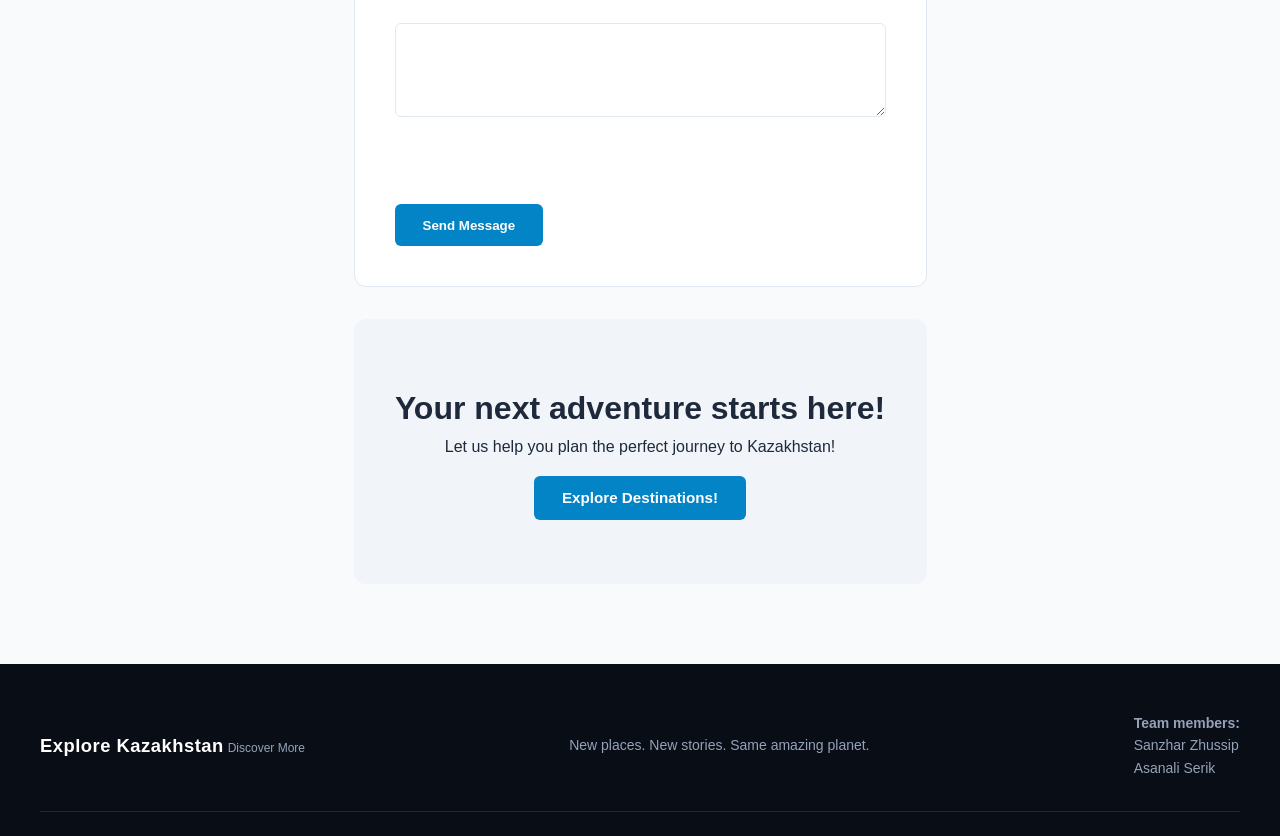
==== commit 1e96b38d: "Clean up and modular css now" ====
--- a/contactUs.html
+++ b/contactUs.html
@@ -5,7 +5,10 @@
     <meta charset="UTF-8">
     <meta name="viewport" content="width=device-width, initial-scale=1.0">
     <title>Contact Us</title>
-    <link rel="stylesheet" href="assets/css/style.css">
+    <link rel="stylesheet" href="assets/css/main.css">
+    <link rel="stylesheet" href="assets/css/components.css">
+    <link rel="stylesheet" href="assets/css/banner.css">
+    <link rel="stylesheet" href="assets/css/pages.css">
 </head>
 
 <body>
--- a/assets/css/main.css
+++ b/assets/css/main.css
@@ -0,0 +1,648 @@
+/* ==========================================================================
+   1. RESET & VARIABLES
+   ========================================================================== */
+*,
+*::before,
+*::after {
+    box-sizing: border-box;
+    margin: 0;
+    padding: 0;
+}
+
+:root {
+    /* Color Palette */
+    --primary-dark: #0f172a;
+    --primary-blue: #0284c7;
+    --primary-blue-hover: #0369a1;
+    --bg-light: #f8fafc;
+    --bg-card: #ffffff;
+    --text-main: #1e293b;
+    --text-muted: #64748b;
+    --border-color: #e2e8f0;
+    --nav-bg: #0b1329;
+    --footer-bg: #090d16;
+
+    /* Typography */
+    --font-sans: -apple-system, BlinkMacSystemFont, "Segoe UI", Roboto, Helvetica, Arial, sans-serif;
+
+    /* Layout */
+    --max-width: 1200px;
+    --radius-sm: 6px;
+    --radius-md: 12px;
+    --radius-lg: 16px;
+    --shadow-sm: 0 1px 3px rgba(0, 0, 0, 0.1);
+    --shadow-md: 0 4px 12px rgba(0, 0, 0, 0.08);
+}
+
+body {
+    font-family: var(--font-sans);
+    color: var(--text-main);
+    background-color: var(--bg-light);
+    line-height: 1.6;
+    display: flex;
+    flex-direction: column;
+    min-height: 100vh;
+}
+
+img {
+    max-width: 100%;
+    height: auto;
+    display: block;
+}
+
+a {
+    text-decoration: none;
+    color: inherit;
+}
+
+/* ==========================================================================
+   2. NAVBAR
+   ========================================================================== */
+.navbar {
+    background-color: var(--nav-bg);
+    color: #ffffff;
+    display: flex;
+    align-items: center;
+    justify-content: space-between;
+    padding: 1rem 2rem;
+    position: sticky;
+    top: 0;
+    z-index: 1000;
+}
+
+.logo {
+    display: flex;
+    flex-direction: column;
+}
+
+.logo-title {
+    font-weight: 700;
+    font-size: 1.15rem;
+    letter-spacing: 0.5px;
+}
+
+.logo-subtitle {
+    font-size: 0.75rem;
+    color: #94a3b8;
+}
+
+.nav-links {
+    display: flex;
+    gap: 2rem;
+}
+
+.nav-link {
+    color: #cbd5e1;
+    font-size: 0.95rem;
+    font-weight: 500;
+    transition: color 0.2s;
+}
+
+.nav-link:hover,
+.nav-link.active {
+    color: #ffffff;
+}
+
+.search-icon {
+    cursor: pointer;
+    font-size: 1.1rem;
+}
+
+/* ==========================================================================
+   3. HERO & BANNER SECTIONS
+   ========================================================================== */
+.hero-section,
+.page-banner {
+    position: relative;
+    color: #ffffff;
+    padding: 5rem 2rem;
+    text-align: left;
+    display: flex;
+    justify-content: space-between;
+    align-items: flex-end;
+    min-height: 380px;
+}
+
+.hero-section {
+    background: linear-gradient(rgba(15, 23, 42, 0.55), rgba(15, 23, 42, 0.55)),
+        url('https://www.goworldtravel.com/wp-content/uploads/2024/07/Astana-Kazakhstan-Feature-Imgae-from-Canva.jpg') center/cover no-repeat;
+}
+
+.page-banner {
+    background: linear-gradient(rgba(15, 23, 42, 0.55), rgba(15, 23, 42, 0.55)),
+        url('https://2021-2025.state.gov/wp-content/uploads/2019/04/Kazakhstan-2426x1406.jpg') center/cover no-repeat;
+}
+
+.hero-content,
+.banner-content {
+    max-width: var(--max-width);
+    margin: 0 auto;
+    width: 100%;
+}
+
+.hero-title,
+.banner-title {
+    font-size: 3rem;
+    font-weight: 800;
+    line-height: 1.1;
+    margin-bottom: 1rem;
+}
+
+.hero-subtitle,
+.banner-subtitle {
+    font-size: 1.15rem;
+    color: #e2e8f0;
+    margin-bottom: 1.5rem;
+    max-width: 600px;
+}
+
+.hero-tagline {
+    font-style: italic;
+    color: #cbd5e1;
+    font-size: 1.1rem;
+}
+
+/* Buttons */
+.btn {
+    display: inline-flex;
+    align-items: center;
+    gap: 0.5rem;
+    padding: 0.75rem 1.5rem;
+    border-radius: var(--radius-sm);
+    font-weight: 600;
+    cursor: pointer;
+    border: none;
+    transition: background-color 0.2s, transform 0.1s;
+}
+
+.btn-primary {
+    background-color: var(--primary-blue);
+    color: #ffffff;
+}
+
+.btn-primary:hover {
+    background-color: var(--primary-blue-hover);
+}
+
+.btn-secondary {
+    background-color: var(--primary-dark);
+    color: #ffffff;
+}
+
+
+/* ==========================================================================
+   4. FEATURES & CARDS
+   ========================================================================== */
+.features-container {
+    max-width: var(--max-width);
+    margin: -2rem auto 3rem auto;
+    padding: 0 1.5rem;
+    display: grid;
+    grid-template-columns: repeat(auto-fit, minmax(220px, 1fr));
+    gap: 1.5rem;
+    position: relative;
+    z-index: 10;
+}
+
+.feature-card {
+    background: var(--bg-card);
+    padding: 1.5rem;
+    border-radius: var(--radius-md);
+    box-shadow: var(--shadow-md);
+    text-align: center;
+    border: 1px solid var(--border-color);
+}
+
+.feature-card .icon {
+    font-size: 2rem;
+    margin-bottom: 0.75rem;
+}
+
+.feature-card h3 {
+    font-size: 1.1rem;
+    margin-bottom: 0.25rem;
+}
+
+.feature-card p {
+    color: var(--text-muted);
+    font-size: 0.875rem;
+}
+
+/* ==========================================================================
+   5. DESTINATIONS SECTION
+   ========================================================================== */
+.destinations-section {
+    max-width: var(--max-width);
+    margin: 3rem auto;
+    padding: 0 1.5rem;
+}
+
+.section-header {
+    display: flex;
+    justify-content: space-between;
+    align-items: flex-end;
+    margin-bottom: 2rem;
+}
+
+.section-title {
+    font-size: 1.85rem;
+    font-weight: 700;
+}
+
+.section-subtitle {
+    color: var(--text-muted);
+    font-size: 0.95rem;
+}
+
+.view-all-link {
+    color: var(--primary-blue);
+    font-weight: 600;
+}
+
+.destinations-grid {
+    display: grid;
+    grid-template-columns: repeat(auto-fill, minmax(260px, 1fr));
+    gap: 1.5rem;
+}
+
+.destinations-grid.grid-3-col {
+    grid-template-columns: repeat(3, 1fr);
+}
+
+.card {
+    background: var(--bg-card);
+    border-radius: var(--radius-md);
+    overflow: hidden;
+    box-shadow: var(--shadow-sm);
+    border: 1px solid var(--border-color);
+    display: flex;
+    flex-direction: column;
+}
+
+.card-img {
+    width: 100%;
+    height: 180px;
+    object-fit: cover;
+}
+
+.card-body {
+    padding: 1.25rem;
+    display: flex;
+    flex-direction: column;
+    flex-grow: 1;
+}
+
+.card-title {
+    font-size: 1.15rem;
+    margin-bottom: 0.5rem;
+}
+
+.card-text {
+    font-size: 0.875rem;
+    color: var(--text-muted);
+    margin-bottom: 1rem;
+    flex-grow: 1;
+}
+
+.card-meta {
+    display: flex;
+    justify-content: space-between;
+    align-items: center;
+    font-size: 0.8rem;
+}
+
+.location-tag {
+    color: var(--text-muted);
+}
+
+.card-link {
+    color: var(--primary-blue);
+    font-weight: 600;
+}
+
+/* ==========================================================================
+   6. INFO & HIGHLIGHTS SECTIONS
+   ========================================================================== */
+.info-section,
+.highlights-section {
+    max-width: var(--max-width);
+    margin: 3rem auto;
+    padding: 0 1.5rem;
+    display: grid;
+    grid-template-columns: 1fr 1fr;
+    gap: 2rem;
+}
+
+.quote-card,
+.image-quote-card {
+    background: linear-gradient(rgba(15, 23, 42, 0.7), rgba(15, 23, 42, 0.7)), url('https://2021-2025.state.gov/wp-content/uploads/2019/04/Kazakhstan-2426x1406.jpg') center/cover;
+    border-radius: var(--radius-md);
+    padding: 2.5rem;
+    color: #ffffff;
+    display: flex;
+    align-items: center;
+    justify-content: center;
+    text-align: center;
+}
+
+.quote-text {
+    font-size: 1.25rem;
+    font-style: italic;
+    line-height: 1.6;
+}
+
+.facts-card,
+.highlights-card {
+    background: var(--bg-card);
+    border-radius: var(--radius-md);
+    padding: 1.75rem;
+    border: 1px solid var(--border-color);
+}
+
+.facts-title,
+.highlights-title {
+    font-size: 1.25rem;
+    margin-bottom: 1rem;
+}
+
+.facts-table {
+    width: 100%;
+    border-collapse: collapse;
+}
+
+.facts-table tr {
+    border-bottom: 1px solid var(--border-color);
+}
+
+.facts-table tr:last-child {
+    border-bottom: none;
+}
+
+.facts-table th,
+.facts-table td {
+    padding: 0.6rem 0;
+    text-align: left;
+    font-size: 0.9rem;
+}
+
+.facts-table th {
+    color: var(--text-muted);
+    font-weight: 500;
+    width: 45%;
+}
+
+.highlights-list {
+    list-style: none;
+}
+
+.highlights-list li {
+    padding: 0.5rem 0;
+    font-size: 0.95rem;
+    display: flex;
+    align-items: center;
+    gap: 0.5rem;
+}
+
+.highlights-list li::before {
+    content: "✓";
+    color: #10b981;
+    font-weight: bold;
+}
+
+/* ==========================================================================
+   7. CALL TO ACTION & FOOTER
+   ========================================================================== */
+.page-container .cta-section {
+    background-color: #f1f5f9;
+    text-align: center;
+    padding: 4rem 1.5rem;
+    margin-top: auto;
+}
+
+.cta-button {
+    background-color: var(--primary-blue);
+    color: #ffffff;
+    border: none;
+    padding: 0.85rem 1.75rem;
+    border-radius: var(--radius-sm);
+    font-weight: 600;
+    font-size: 0.95rem;
+    cursor: pointer;
+    margin-top: 1rem;
+    transition: background-color 0.2s;
+}
+
+.cta-button:hover {
+    background-color: var(--primary-blue-hover);
+}
+
+.cta-title {
+    font-size: 2rem;
+    margin-bottom: 0.75rem;
+}
+
+.cta-subtitle {
+    color: var(--text-muted);
+    max-width: 600px;
+    margin: 0 auto 1.5rem auto;
+}
+
+.footer {
+    background-color: var(--footer-bg);
+    color: #94a3b8;
+    padding: 3rem 2rem 1.5rem 2rem;
+    font-size: 0.875rem;
+}
+
+.footer-top {
+    max-width: var(--max-width);
+    margin: 0 auto;
+    display: flex;
+    justify-content: space-between;
+    align-items: center;
+    padding-bottom: 2rem;
+    border-bottom: 1px solid #1e293b;
+}
+
+.footer-brand .logo-title {
+    color: #ffffff;
+}
+
+.social-links {
+    display: flex;
+    align-items: center;
+    gap: 1rem;
+}
+
+.social-icons a {
+    margin-left: 0.5rem;
+}
+
+.footer-bottom {
+    max-width: var(--max-width);
+    margin: 1.5rem auto 0 auto;
+    display: flex;
+    justify-content: space-between;
+    align-items: center;
+}
+
+.footer-legal a {
+    margin-left: 1.5rem;
+    color: #94a3b8;
+}
+
+/* ==========================================================================
+   8. TRAVEL GUIDE & CONTACT PAGE SPECIFICS
+   ========================================================================== */
+.page-container {
+    max-width: var(--max-width);
+    margin: 2rem auto;
+    padding: 0 1.5rem;
+}
+
+.page-container .contact-header {
+    text-align: center;
+    margin-bottom: 2rem;
+}
+
+.visit-section,
+.tips-section {
+    display: grid;
+    grid-template-columns: 1fr 1fr;
+    gap: 2rem;
+    align-items: center;
+    margin: 3rem 0;
+}
+
+.visit-image img,
+.tips-image img {
+    border-radius: var(--radius-md);
+    width: 100%;
+    height: 240px;
+    object-fit: cover;
+}
+
+/* Cost Table */
+.cost-section {
+    margin: 3rem 0;
+}
+
+.cost-table table {
+    width: 100%;
+    border-collapse: collapse;
+    background: var(--bg-card);
+    border-radius: var(--radius-md);
+    overflow: hidden;
+    box-shadow: var(--shadow-sm);
+    margin-top: 1rem;
+}
+
+.cost-table th {
+    background-color: var(--primary-dark);
+    color: #ffffff;
+    padding: 0.85rem;
+    text-align: left;
+}
+
+.cost-table td {
+    padding: 0.85rem;
+    border-bottom: 1px solid var(--border-color);
+}
+
+/* Transport Grid */
+.transport-grid {
+    display: grid;
+    grid-template-columns: repeat(auto-fit, minmax(220px, 1fr));
+    gap: 1.5rem;
+    margin-top: 1.5rem;
+}
+
+.transport-card,
+.transport-grid>div {
+    background: var(--bg-card);
+    border-radius: var(--radius-md);
+    overflow: hidden;
+    border: 1px solid var(--border-color);
+}
+
+.transport-image img {
+    width: 100%;
+    height: 140px;
+    object-fit: cover;
+}
+
+.transport-content {
+    padding: 1rem;
+}
+
+/* Contact Us */
+.contact-section {
+    background: var(--bg-card);
+    padding: 2.5rem;
+    border-radius: var(--radius-md);
+    border: 1px solid var(--border-color);
+    max-width: 650px;
+    margin: 2rem auto;
+}
+
+.contact-form-container form {
+    display: flex;
+    flex-direction: column;
+}
+
+.contact-form-container label {
+    font-weight: 600;
+    margin-top: 1rem;
+    margin-bottom: 0.25rem;
+    font-size: 0.9rem;
+}
+
+.contact-form-container input[type="text"],
+.contact-form-container input[type="email"],
+.contact-form-container select,
+.contact-form-container textarea {
+    width: 100%;
+    padding: 0.75rem;
+    border: 1px solid var(--border-color);
+    border-radius: var(--radius-sm);
+    font-family: inherit;
+    font-size: 0.95rem;
+}
+
+.contact-form-container button {
+    margin-top: 1.5rem;
+    background-color: var(--primary-blue);
+    color: #ffffff;
+    border: none;
+    padding: 0.85rem 1.75rem;
+    border-radius: var(--radius-sm);
+    font-weight: 600;
+    cursor: pointer;
+    align-self: flex-start;
+}
+
+.contact-form-container button:hover {
+    background-color: var(--primary-blue-hover);
+}
+
+.team-members {
+    list-style: none;
+}
+
+
+/* ==========================================================================
+   9. RESPONSIVE OVERRIDES
+   ========================================================================== */
+@media (max-width: 768px) {
+
+    .info-section,
+    .highlights-section,
+    .destinations-grid.grid-3-col {
+        grid-template-columns: 1fr;
+    }
+
+    .navbar {
+        flex-direction: column;
+        gap: 1rem;
+    }
+}
--- a/assets/css/components.css
+++ b/assets/css/components.css
@@ -0,0 +1,88 @@
+/* Navbar */
+.navbar {
+  background-color: var(--nav-bg);
+  color: #fff;
+  display: flex;
+  align-items: center;
+  justify-content: space-between;
+  padding: 1rem 2rem;
+  position: sticky;
+  top: 0;
+  z-index: 1000;
+}
+
+.logo { display: flex; flex-direction: column; }
+.logo-title { font-weight: 700; font-size: 1.15rem; }
+.logo-subtitle { font-size: 0.75rem; color: #94a3b8; }
+.nav-links { display: flex; gap: 2rem; }
+.nav-link { color: #cbd5e1; font-size: 0.95rem; font-weight: 500; }
+.nav-link:hover, .nav-link.active { color: #fff; }
+
+/* Buttons */
+.btn {
+  display: inline-flex;
+  align-items: center;
+  padding: 0.75rem 1.5rem;
+  border-radius: var(--radius-sm);
+  font-weight: 600;
+  cursor: pointer;
+  border: none;
+  transition: background-color 0.2s;
+}
+
+.btn-primary { background-color: var(--primary-blue); color: #fff; }
+.btn-primary:hover { background-color: var(--primary-blue-hover); }
+.btn-secondary { background-color: var(--primary-dark); color: #fff; }
+
+/* Destination Cards (Simplified) */
+.destinations-grid {
+  display: grid;
+  grid-template-columns: repeat(auto-fill, minmax(260px, 1fr));
+  gap: 1.5rem;
+}
+
+.card {
+  background: var(--bg-card);
+  border-radius: var(--radius-md);
+  overflow: hidden;
+  box-shadow: var(--shadow-sm);
+  border: 1px solid var(--border-color);
+}
+
+.card-img { width: 100%; height: 180px; object-fit: cover; }
+.card-body { padding: 1.25rem; }
+.card-title { font-size: 1.15rem; margin-bottom: 0.5rem; }
+.card-text { font-size: 0.875rem; color: var(--text-muted); }
+
+/* Centered CTA (Plan Your Trip Fix) */
+.cta-section {
+  background-color: #f1f5f9;
+  text-align: center;
+  padding: 4rem 1.5rem;
+  margin: 3rem auto;
+  max-width: var(--max-width);
+  border-radius: var(--radius-md);
+}
+
+.cta-title { font-size: 2rem; margin-bottom: 0.75rem; }
+.cta-subtitle { color: var(--text-muted); max-width: 600px; margin: 0 auto 1.5rem auto; }
+
+/* Footer */
+.footer {
+  background-color: var(--footer-bg);
+  color: #94a3b8;
+  padding: 3rem 2rem 1.5rem;
+  font-size: 0.875rem;
+  margin-top: auto;
+}
+
+.footer-top {
+  max-width: var(--max-width);
+  margin: 0 auto;
+  display: flex;
+  justify-content: space-between;
+  align-items: center;
+}
+
+.footer-brand .logo-title { color: #fff; }
+.team-members { list-style: none; }
--- a/assets/css/banner.css
+++ b/assets/css/banner.css
@@ -0,0 +1,27 @@
+.hero-section, .page-banner {
+  color: #fff;
+  padding: 5rem 2rem;
+  display: flex;
+  justify-content: space-between;
+  align-items: flex-end;
+  min-height: 380px;
+}
+
+.hero-section {
+  background: linear-gradient(rgba(15, 23, 42, 0.55), rgba(15, 23, 42, 0.55)),
+    url('https://www.goworldtravel.com/wp-content/uploads/2024/07/Astana-Kazakhstan-Feature-Imgae-from-Canva.jpg') center/cover no-repeat;
+}
+
+.page-banner {
+  background: linear-gradient(rgba(15, 23, 42, 0.55), rgba(15, 23, 42, 0.55)),
+    url('https://2021-2025.state.gov/wp-content/uploads/2019/04/Kazakhstan-2426x1406.jpg') center/cover no-repeat;
+}
+
+.hero-content, .banner-content {
+  max-width: var(--max-width);
+  margin: 0 auto;
+  width: 100%;
+}
+
+.hero-title, .banner-title { font-size: 3rem; font-weight: 800; margin-bottom: 1rem; }
+.hero-subtitle, .banner-subtitle { font-size: 1.15rem; color: #e2e8f0; margin-bottom: 1.5rem; max-width: 600px; }
--- a/assets/css/pages.css
+++ b/assets/css/pages.css
@@ -0,0 +1,80 @@
+/* Feature Cards */
+.features-container {
+  max-width: var(--max-width);
+  margin: -2rem auto 3rem auto;
+  padding: 0 1.5rem;
+  display: grid;
+  grid-template-columns: repeat(auto-fit, minmax(220px, 1fr));
+  gap: 1.5rem;
+  position: relative;
+  z-index: 10;
+}
+
+.feature-card {
+  background: var(--bg-card);
+  padding: 1.5rem;
+  border-radius: var(--radius-md);
+  box-shadow: var(--shadow-md);
+  text-align: center;
+  border: 1px solid var(--border-color);
+}
+
+.feature-card .icon { font-size: 2rem; margin-bottom: 0.75rem; }
+
+/* Info & Highlights Grid */
+.info-section, .highlights-section {
+  max-width: var(--max-width);
+  margin: 3rem auto;
+  padding: 0 1.5rem;
+  display: grid;
+  grid-template-columns: 1fr 1fr;
+  gap: 2rem;
+}
+
+.quote-card, .image-quote-card {
+  background: linear-gradient(rgba(15, 23, 42, 0.7), rgba(15, 23, 42, 0.7)), url('https://2021-2025.state.gov/wp-content/uploads/2019/04/Kazakhstan-2426x1406.jpg') center/cover;
+  border-radius: var(--radius-md);
+  padding: 2.5rem;
+  color: #fff;
+  text-align: center;
+}
+
+.facts-card, .highlights-card {
+  background: var(--bg-card);
+  border-radius: var(--radius-md);
+  padding: 1.75rem;
+  border: 1px solid var(--border-color);
+}
+
+.facts-table { width: 100%; border-collapse: collapse; }
+.facts-table th, .facts-table td { padding: 0.6rem 0; border-bottom: 1px solid var(--border-color); }
+
+/* Travel Guide Specifics */
+.visit-section, .tips-section { display: grid; grid-template-columns: 1fr 1fr; gap: 2rem; margin: 3rem 0; }
+.visit-image img, .tips-image img { border-radius: var(--radius-md); width: 100%; height: 240px; object-fit: cover; }
+.cost-table table { width: 100%; border-collapse: collapse; background: var(--bg-card); margin-top: 1rem; }
+.cost-table th, .cost-table td { padding: 0.85rem; border-bottom: 1px solid var(--border-color); }
+.cost-table th { background: var(--primary-dark); color: #fff; }
+
+.transport-grid { display: grid; grid-template-columns: repeat(auto-fit, minmax(220px, 1fr)); gap: 1.5rem; margin-top: 1.5rem; }
+.transport-grid > div { background: var(--bg-card); border-radius: var(--radius-md); border: 1px solid var(--border-color); overflow: hidden; }
+.transport-image img { width: 100%; height: 140px; object-fit: cover; }
+.transport-content { padding: 1rem; }
+
+/* Contact Form */
+.contact-section {
+  background: var(--bg-card);
+  padding: 2.5rem;
+  border-radius: var(--radius-md);
+  border: 1px solid var(--border-color);
+  max-width: 650px;
+  margin: 2rem auto;
+}
+
+.contact-form-container form { display: flex; flex-direction: column; gap: 0.75rem; }
+.contact-form-container input, .contact-form-container select, .contact-form-container textarea {
+  width: 100%;
+  padding: 0.75rem;
+  border: 1px solid var(--border-color);
+  border-radius: var(--radius-sm);
+}
